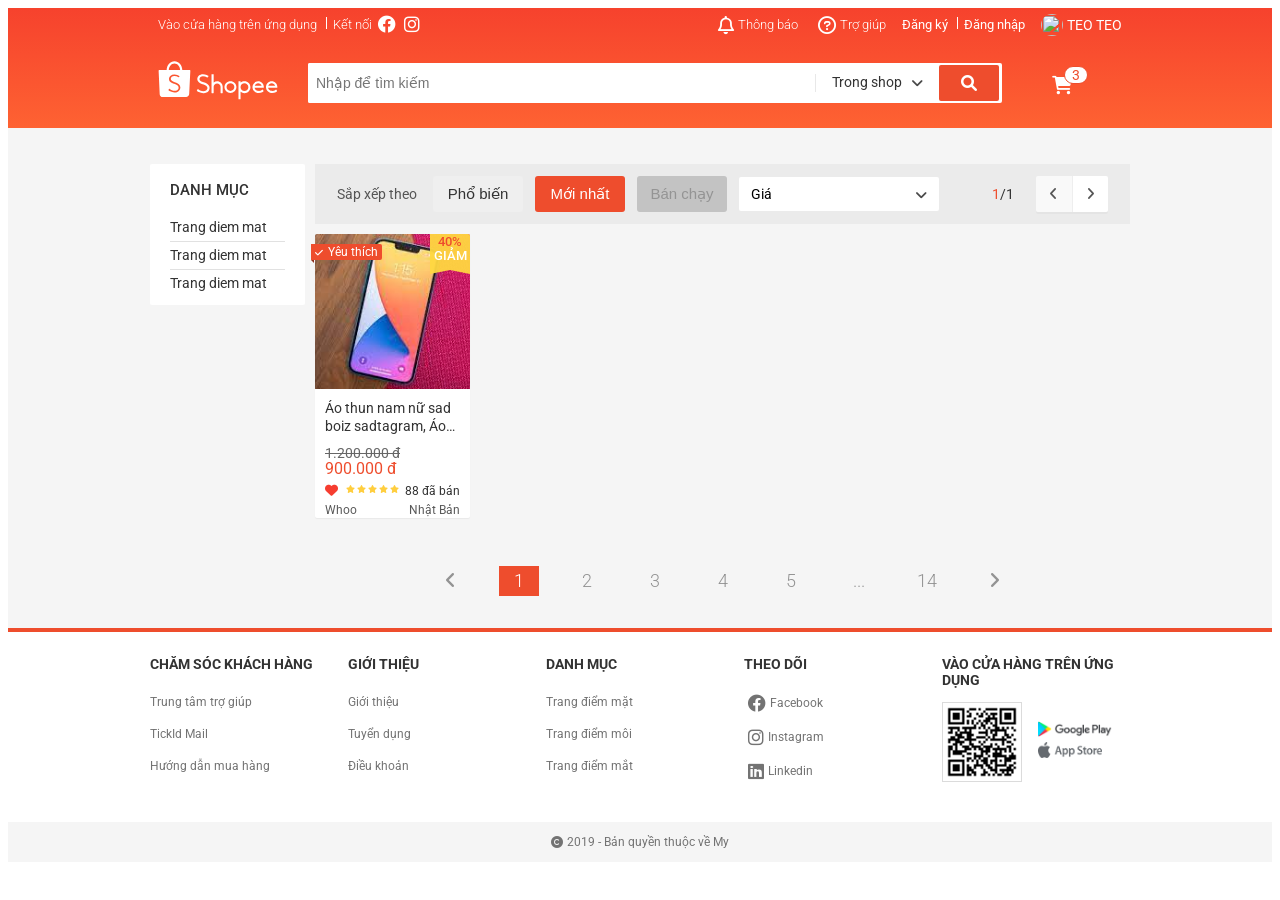
==== index.html @ a724f4f3 "add project" ====
<!DOCTYPE html>
<html lang="en">
<head>
    <meta charset="UTF-8">
    <meta http-equiv="X-UA-Compatible" content="IE=edge">
    <meta name="viewport" content="width=device-width, initial-scale=1.0">
    <title>Document</title>
    <link rel="stylesheet" href="https://cdnjs.cloudflare.com/ajax/libs/normalize/8.0.1/normalize.min.css" integrity="sha512-NhSC1YmyruXifcj/KFRWoC561YpHpc5Jtzgvbuzx5VozKpWvQ+4nXhPdFgmx8xqexRcpAglTj9sIBWINXa8x5w==" crossorigin="anonymous" referrerpolicy="no-referrer" />
    <link rel="stylesheet" href="./assets/css/base.css">
    <link rel="stylesheet" href="./assets/css/main.css">
    <link rel="stylesheet" href="./assets/fonts/fontawesome-free-6.0.0/css/all.min.css">
    <link rel="preconnect" href="https://fonts.googleapis.com">
    <link rel="preconnect" href="https://fonts.gstatic.com" crossorigin>
    <link href="https://fonts.googleapis.com/css2?family=Roboto:wght@300;400;500;700&display=swap" rel="stylesheet">
    
</head>
<body>
    <div class="app"></div>
    <!-- Header -->
    <header class="header">
        <div class="grid">
            <!-- Header navbar -->
            <nav class="header__navbar">
                <ul class="header__navbar-list">
                    <li class="header__navbar-item header__navbar-item--has-qr  header__navbar-item--separate">
                        Vào cửa hàng trên ứng dụng
                        <div class="header__qr">
                            <img class="header__qr-img" src="./assets/img/qr.png" alt="">
                            <div class="header__qr-apps">
                                <a href="#" class="header__qr-link">
                                    <img src="./assets/img/apstore.png" alt="" class="header__qr-download-img">
                                </a>
                                <a href="#" class="header__qr-link">
                                    <img src="./assets/img/google_play.png" alt="" class="header__qr-download-img">
                                </a>                                                  
                            </div>
                        </div>
                    </li>
                    <li class="header__navbar-item">
                        <span class="header__navbar-title--no-pointer">Kết nối</span>
                        <a href="" class="header__navbar-icon-link">
                            <i class="header__navbar-icon fa-brands fa-facebook"></i>
                        </a>

                        <a href="" class="header__navbar-icon-link">
                            <i class="header__navbar-icon fa-brands fa-instagram"></i>
                        </a>
                    </li>
                </ul>
                <ul class="header__navbar-list">
                    <li class="header__navbar-item header__navbar-item--has-notify">
                        <a href="" class="header__navbar-item-link">
                            <i class="header__navbar-icon fa-regular fa-bell"></i>
                            Thông báo
                        </a>
                        <div class="header__notify">
                            <header class="header__notify-header">
                                <h3>Thông báo mới nhận</h3>
                            </header>
                            <ul class="header__notify-list">
                                <li class="header__notify-item header__notify-item--viewed">
                                    <a href="" class="header__notify-link">
                                        <img src="https://gamek.mediacdn.vn/133514250583805952/2021/7/29/photo-1-1627555094251587288912.jpg" alt="" class="header__notify-img">
                                        <div class="header__notify-info">
                                            <span class="header__notify-name">Mỹ phẩm C chính hãng chính hãng chính hãng chính hãng chính hãng</span>
                                            <span class="header__notify-description">Mô tả C chính hãng chính hãngchính hãngchính hãngchính hãng</span>
                                        </div>
                                    </a>
                                </li>
                                <li class="header__notify-item">
                                    <a href="" class="header__notify-link">
                                        <img src="https://gamek.mediacdn.vn/133514250583805952/2021/7/29/photo-1-1627555094251587288912.jpg" alt="" class="header__notify-img">
                                        <div class="header__notify-info">
                                            <span class="header__notify-name">Mỹ phẩm C chính hãng chính hãngchính hãngchính hãngchính hãng</span>
                                            <span class="header__notify-description">Mô tả C chính hãng chính hãngchính hãngchính hãngchính hãng</span>
                                        </div>
                                    </a>
                                </li>
                                <li class="header__notify-item">
                                    <a href="" class="header__notify-link">
                                        <img src="https://gamek.mediacdn.vn/133514250583805952/2021/7/29/photo-1-1627555094251587288912.jpg" alt="" class="header__notify-img">
                                        <div class="header__notify-info">
                                            <span class="header__notify-name">Mỹ phẩm C chính hãng chính hãngchính hãngchính hãngchính hãng</span>
                                            <span class="header__notify-description">Mô tả C chính hãng chính hãngchính hãngchính hãngchính hãng</span>
                                        </div>
                                    </a>
                                </li>
                            </ul>
                            <footer class="header__notify-footer">
                                <a href="" class="header__notify-footer-btn"> Xem tất cả</a>
                            </footer>
                        </div>
                    </li>
                    <li class="header__navbar-item">
                        <a href="" class="header__navbar-item-link">
                            <i class="header__navbar-icon fa-regular fa-circle-question"></i>
                            Trợ giúp
                        </a>
                    </li>
                    <li class="header__navbar-item header__navbar-item--strong header__navbar-item--separate header__navbar-register">Đăng ký</li>
                    <li class="header__navbar-item header__navbar-item--strong header__navbar-item-login">Đăng nhập</li>
                    <li class="header__navbar-item header__navbar-user">
                        <img src="https://www.kindpng.com/picc/m/78-786207_user-avatar-png-user-avatar-icon-png-transparent.png" alt="" class="header__navbar-user-img">
                        <span class="header__navbar-user-name">TEO TEO</span>
                        <ul class="header__navbar-user-menu">
                            <li class="header__navbar-user-item">
                                <a href="./pages/admin/admin.html" target ="blank">Admin Page</a>
                            </li>
                            <li class="header__navbar-user-item">
                                <a href="">Tài khoản của tôi</a>
                            </li>
                            <li class="header__navbar-user-item">
                                <a href="">Địa chỉ của tôi</a>
                            </li>
                            <li class="header__navbar-user-item">
                                <a href="">Đơn mua</a>
                            </li>
                            <li class="header__navbar-user-item header__navbar-user-item-separate header__navbar-logout">
                                <a href="">Đăng xuất</a>
                            </li>
                        </ul>
                    </li>
                </ul>
            </nav>
            <!-- Header search -->
            <div class="header-with-search">
                <div class="header__logo">
                    <a href="/" class="header__logo-link">
                        <svg viewBox="0 0 192 65" class="header__logo-img">
                            <g fill-rule="evenodd">
                                <path fill="#fff" d="M35.6717403 44.953764c-.3333497 2.7510509-2.0003116 4.9543414-4.5823845 6.0575984-1.4379707.6145919-3.36871.9463856-4.896954.8421628-2.3840266-.0911143-4.6237865-.6708937-6.6883352-1.7307424-.7375522-.3788551-1.8370513-1.1352759-2.6813095-1.8437757-.213839-.1790053-.239235-.2937577-.0977428-.4944671.0764015-.1151823.2172535-.3229831.5286218-.7791994.45158-.6616533.5079208-.7446018.5587128-.8221779.14448-.2217688.3792333-.2411091.6107855-.0588804.0243289.0189105.0243289.0189105.0426824.0333083.0379873.0294402.0379873.0294402.1276204.0990653.0907002.0706996.14448.1123887.166248.1287205 2.2265285 1.7438508 4.8196989 2.7495466 7.4376251 2.8501162 3.6423042-.0496401 6.2615109-1.6873341 6.7308041-4.2020035.5160305-2.7675977-1.6565047-5.1582742-5.9070334-6.4908212-1.329344-.4166762-4.6895175-1.7616869-5.3090528-2.1250697-2.9094471-1.7071043-4.2697358-3.9430584-4.0763845-6.7048539.296216-3.8283059 3.8501677-6.6835796 8.340785-6.702705 2.0082079-.004083 4.0121475.4132378 5.937338 1.2244562.6816382.2873109 1.8987274.9496089 2.3189359 1.2633517.2420093.1777159.2898136.384872.1510957.60836-.0774686.12958-.2055158.3350171-.4754821.7632974l-.0029878.0047276c-.3553311.5640922-.3664286.5817134-.447952.7136572-.140852.2144625-.3064598.2344475-.5604202.0732783-2.0600669-1.3839063-4.3437898-2.0801572-6.8554368-2.130442-3.126914.061889-5.4706057 1.9228561-5.6246892 4.4579402-.0409751 2.2896772 1.676352 3.9613243 5.3858811 5.2358503 7.529819 2.4196871 10.4113092 5.25648 9.869029 9.7292478M26.3725216 5.42669372c4.9022893 0 8.8982174 4.65220288 9.0851664 10.47578358H17.2875686c.186949-5.8235807 4.1828771-10.47578358 9.084953-10.47578358m25.370857 11.57065968c0-.6047069-.4870064-1.0948761-1.0875481-1.0948761h-11.77736c-.28896-7.68927544-5.7774923-13.82058185-12.5059489-13.82058185-6.7282432 0-12.2167755 6.13130641-12.5057355 13.82058185l-11.79421958.0002149c-.59136492.0107446-1.06748731.4968309-1.06748731 1.0946612 0 .0285807.00106706.0569465.00320118.0848825H.99995732l1.6812605 37.0613963c.00021341.1031483.00405483.2071562.01173767.3118087.00170729.0236381.003628.0470614.00554871.0704847l.00362801.0782207.00405483.004083c.25545428 2.5789222 2.12707837 4.6560709 4.67201764 4.7519129l.00576212.0055872h37.4122078c.0177132.0002149.0354264.0004298.0531396.0004298.0177132 0 .0354264-.0002149.0531396-.0004298h.0796027l.0017073-.0015043c2.589329-.0706995 4.6867431-2.1768587 4.9082648-4.787585l.0012805-.0012893.0017073-.0350275c.0021341-.0275062.0040548-.0547975.0057621-.0823037.0040548-.065757.0068292-.1312992.0078963-.1964115l1.8344904-37.207738h-.0012805c.001067-.0186956.0014939-.0376062.0014939-.0565167M176.465457 41.1518926c.720839-2.3512494 2.900423-3.9186779 5.443734-3.9186779 2.427686 0 4.739107 1.6486899 5.537598 3.9141989l.054826.1556978h-11.082664l.046506-.1512188zm13.50267 3.4063683c.014933.0006399.014933.0006399.036906.0008531.021973-.0002132.021973-.0002132.044372-.0008531.53055-.0243144.950595-.4766911.950595-1.0271786 0-.0266606-.000853-.0496953-.00256-.0865936.000427-.0068251.000427-.020262.000427-.0635588 0-5.1926268-4.070748-9.4007319-9.09145-9.4007319-5.020488 0-9.091235 4.2081051-9.091235 9.4007319 0 .3871116.022399.7731567.067838 1.1568557l.00256.0204753.01408.1013102c.250022 1.8683731 1.047233 3.5831812 2.306302 4.9708108-.00064-.0006399.00064.0006399.007253.0078915 1.396026 1.536289 3.291455 2.5833031 5.393601 2.9748936l.02752.0053321v-.0027727l.13653.0228215c.070186.0119439.144211.0236746.243409.039031 2.766879.332724 5.221231-.0661182 7.299484-1.1127057.511777-.2578611.971928-.5423827 1.37064-.8429007.128211-.0968312.243622-.1904632.34346-.2781231.051412-.0452164.092372-.083181.114131-.1051493.468898-.4830897.498124-.6543572.215249-1.0954297-.31146-.4956734-.586228-.9179769-.821744-1.2675504-.082345-.1224254-.154023-.2267215-.214396-.3133151-.033279-.0475624-.033279-.0475624-.054399-.0776356-.008319-.0117306-.008319-.0117306-.013866-.0191956l-.00256-.0038391c-.256208-.3188605-.431565-.3480805-.715933-.0970445-.030292.0268739-.131624.1051493-.14997.1245582-1.999321 1.775381-4.729508 2.3465571-7.455854 1.7760208-.507724-.1362888-.982595-.3094759-1.419919-.5184948-1.708127-.8565509-2.918343-2.3826022-3.267563-4.1490253l-.02752-.1394881h13.754612zM154.831964 41.1518926c.720831-2.3512494 2.900389-3.9186779 5.44367-3.9186779 2.427657 0 4.739052 1.6486899 5.537747 3.9141989l.054612.1556978h-11.082534l.046505-.1512188zm13.502512 3.4063683c.015146.0006399.015146.0006399.037118.0008531.02176-.0002132.02176-.0002132.044159-.0008531.530543-.0243144.950584-.4766911.950584-1.0271786 0-.0266606-.000854-.0496953-.00256-.0865936.000426-.0068251.000426-.020262.000426-.0635588 0-5.1926268-4.070699-9.4007319-9.091342-9.4007319-5.020217 0-9.091343 4.2081051-9.091343 9.4007319 0 .3871116.022826.7731567.068051 1.1568557l.00256.0204753.01408.1013102c.250019 1.8683731 1.04722 3.5831812 2.306274 4.9708108-.00064-.0006399.00064.0006399.007254.0078915 1.396009 1.536289 3.291417 2.5833031 5.393538 2.9748936l.027519.0053321v-.0027727l.136529.0228215c.070184.0119439.144209.0236746.243619.039031 2.766847.332724 5.22117-.0661182 7.299185-1.1127057.511771-.2578611.971917-.5423827 1.370624-.8429007.128209-.0968312.243619-.1904632.343456-.2781231.051412-.0452164.09237-.083181.11413-.1051493.468892-.4830897.498118-.6543572.215246-1.0954297-.311457-.4956734-.586221-.9179769-.821734-1.2675504-.082344-.1224254-.154022-.2267215-.21418-.3133151-.033492-.0475624-.033492-.0475624-.054612-.0776356-.008319-.0117306-.008319-.0117306-.013866-.0191956l-.002346-.0038391c-.256419-.3188605-.431774-.3480805-.716138-.0970445-.030292.0268739-.131623.1051493-.149969.1245582-1.999084 1.775381-4.729452 2.3465571-7.455767 1.7760208-.507717-.1362888-.982582-.3094759-1.419902-.5184948-1.708107-.8565509-2.918095-2.3826022-3.267311-4.1490253l-.027733-.1394881h13.754451zM138.32144123 49.7357905c-3.38129629 0-6.14681004-2.6808521-6.23169343-6.04042014v-.31621743c.08401943-3.35418649 2.85039714-6.03546919 6.23169343-6.03546919 3.44242097 0 6.23320537 2.7740599 6.23320537 6.1960534 0 3.42199346-2.7907844 6.19605336-6.23320537 6.19605336m.00172791-15.67913203c-2.21776751 0-4.33682838.7553485-6.03989586 2.140764l-.19352548.1573553V34.6208558c0-.4623792-.0993546-.56419733-.56740117-.56419733h-2.17651376c-.47409424 0-.56761716.09428403-.56761716.56419733v27.6400724c0 .4539841.10583425.5641973.56761716.5641973h2.17651376c.46351081 0 .56740117-.1078454.56740117-.5641973V50.734168l.19352548.1573553c1.70328347 1.3856307 3.82234434 2.1409792 6.03989586 2.1409792 5.27140956 0 9.54473746-4.2479474 9.54473746-9.48802964 0-5.239867-4.2733279-9.48781439-9.54473746-9.48781439M115.907646 49.5240292c-3.449458 0-6.245805-2.7496948-6.245805-6.1425854 0-3.3928907 2.79656-6.1427988 6.245805-6.1427988 3.448821 0 6.24538 2.7499081 6.24538 6.1427988 0 3.3926772-2.796346 6.1425854-6.24538 6.1425854m.001914-15.5438312c-5.28187 0-9.563025 4.2112903-9.563025 9.4059406 0 5.1944369 4.281155 9.4059406 9.563025 9.4059406 5.281657 0 9.562387-4.2115037 9.562387-9.4059406 0-5.1946503-4.280517-9.4059406-9.562387-9.4059406M94.5919049 34.1890939c-1.9281307 0-3.7938902.6198995-5.3417715 1.7656047l-.188189.1393105V23.2574169c0-.4254677-.1395825-.5643476-.5649971-.5643476h-2.2782698c-.4600414 0-.5652122.1100273-.5652122.5643476v29.2834155c0 .443339.1135587.5647782.5652122.5647782h2.2782698c.4226187 0 .5649971-.1457701.5649971-.5647782v-9.5648406c.023658-3.011002 2.4931278-5.4412923 5.5299605-5.4412923 3.0445753 0 5.516841 2.4421328 5.5297454 5.4630394v9.5430935c0 .4844647.0806524.5645628.5652122.5645628h2.2726775c.481764 0 .565212-.0824666.565212-.5645628v-9.5710848c-.018066-4.8280677-4.0440197-8.7806537-8.9328471-8.7806537M62.8459442 47.7938061l-.0053397.0081519c-.3248668.4921188-.4609221.6991347-.5369593.8179812-.2560916.3812097-.224267.551113.1668119.8816949.91266.7358184 2.0858968 1.508535 2.8774525 1.8955369 2.2023021 1.076912 4.5810275 1.646045 7.1017886 1.6975309 1.6283921.0821628 3.6734936-.3050536 5.1963734-.9842376 2.7569891-1.2298679 4.5131066-3.6269626 4.8208863-6.5794607.4985136-4.7841067-2.6143125-7.7747902-10.6321784-10.1849709l-.0021359-.0006435c-3.7356476-1.2047686-5.4904836-2.8064071-5.4911243-5.0426086.1099976-2.4715346 2.4015793-4.3179454 5.4932602-4.4331449 2.4904317.0062212 4.6923065.6675996 6.8557356 2.0598624.4562232.2767364.666607.2256796.9733188-.172263.035242-.0587797.1332787-.2012238.543367-.790093l.0012815-.0019308c.3829626-.5500403.5089793-.7336731.5403767-.7879478.258441-.4863266.2214903-.6738208-.244985-1.0046173-.459427-.3290803-1.7535544-1.0024722-2.4936356-1.2978721-2.0583439-.8211991-4.1863175-1.2199998-6.3042524-1.1788111-4.8198184.1046878-8.578747 3.2393171-8.8265087 7.3515337-.1572005 2.9703036 1.350301 5.3588174 4.5000778 7.124567.8829712.4661613 4.1115618 1.6865902 5.6184225 2.1278667 4.2847814 1.2547527 6.5186944 3.5630343 6.0571315 6.2864205-.4192725 2.4743234-3.0117991 4.1199394-6.6498372 4.2325647-2.6382344-.0549182-5.2963324-1.0217793-7.6043603-2.7562084-.0115337-.0083664-.0700567-.0519149-.1779185-.1323615-.1516472-.1130543-.1516472-.1130543-.1742875-.1300017-.4705335-.3247898-.7473431-.2977598-1.0346184.1302162-.0346012.0529875-.3919333.5963776-.5681431.8632459"></path>
                            </g>
                        </svg>
                    </a>
                </div>
                <div class="header__search">
                    <div class="header__search-input-wrap">
                        <input type="text" class="header__search-input" placeholder="Nhập để tìm kiếm">
                        <div class="header__search-history">
                            <h2 class="header__search-history-heading">Lịch sử tìm kiếm</h2>
                            <ul class="header__search-history-list">
                                <li class="header__search-history-item">
                                    <a href="" class="header__search-history-link">
                                        Kem dưỡng da
                                    </a>
                                </li>
                                <li class="header__search-history-item">
                                    <a href="" class="header__search-history-link">
                                        Máy ảnh
                                    </a>
                                </li>
                            </ul>
                        </div>
                    </div>
                    <div class="header__search-select">
                        <span class="header__search-select-label">Trong shop</span>
                        <i class="header__search-select-icon fa-solid fa-angle-down"></i>
                        <ul class="header__search-option">
                            <li class="header__search-option-item header__search-option-item--active">
                                <span>Trong shop</span>
                                <i class="fa-solid fa-check"></i>
                            </li>
                            <li class="header__search-option-item">
                                <span>Ngoai shop</span>
                                <i class="fa-solid fa-check"></i>
                            </li>
                        </ul>
                    </div>
                    <button class="header__search-btn">
                        <i class="header__search-btn-icon fa-solid fa-magnifying-glass"></i>
                    </button>
                </div>
                <!-- Cart layout -->
                <div class="header__cart">
                    <div class="header__cart-wrap">
                        <i class="header__cart-icon fa-solid fa-cart-shopping"></i>
                        <span class="header__cart-notice">3</span>
                        <!-- No car: header__cart-list-no-cart -->
                        <div class="header__cart-list">
                            <img src="./assets/img/no-cart.png" alt="" class="header__cart-no-car-img">
                            <span class="header__cart-list-no-cart-msg">
                                Chưa có sản phẩm
                            </span>
                            <h3 class="header__cart-list-heading">Sản phẩm đã thêm</h3>
                            <ul class="header__cart-list-item">
                                <li class="header__cart-item">
                                    <img src="./assets/img/sp1.jpg" alt="" class="header__cart-item-img">
                                    <div class="header__cart-item-info">
                                        <div class="header__cart-item-head">
                                            <h5 class="header__cart-item-name">Bộ kem đặt trị mắt, kem đặt trị mắt,Bộ kem đặt trị mắt,Bộ kem đặt trị mắt,Bộ kem đặt trị mắt</h5>
                                            <div class="header__cart-item-price-warp">
                                                <span class="header__cart-item-price">2.000.000 đ</span>
                                                <span class="header__cart-item-head-multiply">x</span>
                                                <span class="header__cart-item-qty">1</span>
                                            </div>
                                        </div>
                                        <div class="header__cart-item-body">
                                            <span class="header__cart-item-desc">
                                                Phân loại: Bạc
                                            </span>
                                            <span class="header__cart-item-remove">Xóa</span>
                                        </div>
                                    </div>
                                </li>
                                <li class="header__cart-item">
                                    <img src="./assets/img/sp2.jpg" alt="" class="header__cart-item-img">
                                    <div class="header__cart-item-info">
                                        <div class="header__cart-item-head">
                                            <h5 class="header__cart-item-name">Bộ kem đặt trị mắt</h5>
                                            <div class="header__cart-item-price-warp">
                                                <span class="header__cart-item-price">2.000.000 đ</span>
                                                <span class="header__cart-item-head-multiply">x</span>
                                                <span class="header__cart-item-qty">1</span>
                                            </div>
                                        </div>
                                        <div class="header__cart-item-body">
                                            <span class="header__cart-item-desc">
                                                Phân loại: Bạc
                                            </span>
                                            <span class="header__cart-item-remove">Xóa</span>
                                        </div>
                                    </div>
                                </li>
                                <li class="header__cart-item">
                                    <img src="./assets/img/sp1.jpg" alt="" class="header__cart-item-img">
                                    <div class="header__cart-item-info">
                                        <div class="header__cart-item-head">
                                            <h5 class="header__cart-item-name">Bộ kem đặt trị mắt</h5>
                                            <div class="header__cart-item-price-warp">
                                                <span class="header__cart-item-price">2.000.000 đ</span>
                                                <span class="header__cart-item-head-multiply">x</span>
                                                <span class="header__cart-item-qty">1</span>
                                            </div>
                                        </div>
                                        <div class="header__cart-item-body">
                                            <span class="header__cart-item-desc">
                                                Phân loại: Bạc
                                            </span>
                                            <span class="header__cart-item-remove">Xóa</span>
                                        </div>
                                    </div>
                                </li>
                                <li class="header__cart-item">
                                    <img src="./assets/img/sp1.jpg" alt="" class="header__cart-item-img">
                                    <div class="header__cart-item-info">
                                        <div class="header__cart-item-head">
                                            <h5 class="header__cart-item-name">Bộ kem đặt trị mắt</h5>
                                            <div class="header__cart-item-price-warp">
                                                <span class="header__cart-item-price">2.000.000 đ</span>
                                                <span class="header__cart-item-head-multiply">x</span>
                                                <span class="header__cart-item-qty">1</span>
                                            </div>
                                        </div>
                                        <div class="header__cart-item-body">
                                            <span class="header__cart-item-desc">
                                                Phân loại: Bạc
                                            </span>
                                            <span class="header__cart-item-remove">Xóa</span>
                                        </div>
                                    </div>
                                </li>
                                <li class="header__cart-item">
                                    <img src="./assets/img/sp1.jpg" alt="" class="header__cart-item-img">
                                    <div class="header__cart-item-info">
                                        <div class="header__cart-item-head">
                                            <h5 class="header__cart-item-name">Bộ kem đặt trị mắt</h5>
                                            <div class="header__cart-item-price-warp">
                                                <span class="header__cart-item-price">2.000.000 đ</span>
                                                <span class="header__cart-item-head-multiply">x</span>
                                                <span class="header__cart-item-qty">1</span>
                                            </div>
                                        </div>
                                        <div class="header__cart-item-body">
                                            <span class="header__cart-item-desc">
                                                Phân loại: Bạc
                                            </span>
                                            <span class="header__cart-item-remove">Xóa</span>
                                        </div>
                                    </div>
                                </li>
                                <li class="header__cart-item">
                                    <img src="./assets/img/sp1.jpg" alt="" class="header__cart-item-img">
                                    <div class="header__cart-item-info">
                                        <div class="header__cart-item-head">
                                            <h5 class="header__cart-item-name">Bộ kem đặt trị mắt</h5>
                                            <div class="header__cart-item-price-warp">
                                                <span class="header__cart-item-price">2.000.000 đ</span>
                                                <span class="header__cart-item-head-multiply">x</span>
                                                <span class="header__cart-item-qty">1</span>
                                            </div>
                                        </div>
                                        <div class="header__cart-item-body">
                                            <span class="header__cart-item-desc">
                                                Phân loại: Bạc
                                            </span>
                                            <span class="header__cart-item-remove">Xóa</span>
                                        </div>
                                    </div>
                                </li>
                                <li class="header__cart-item">
                                    <img src="./assets/img/sp1.jpg" alt="" class="header__cart-item-img">
                                    <div class="header__cart-item-info">
                                        <div class="header__cart-item-head">
                                            <h5 class="header__cart-item-name">Bộ kem đặt trị mắt</h5>
                                            <div class="header__cart-item-price-warp">
                                                <span class="header__cart-item-price">2.000.000 đ</span>
                                                <span class="header__cart-item-head-multiply">x</span>
                                                <span class="header__cart-item-qty">1</span>
                                            </div>
                                        </div>
                                        <div class="header__cart-item-body">
                                            <span class="header__cart-item-desc">
                                                Phân loại: Bạc
                                            </span>
                                            <span class="header__cart-item-remove">Xóa</span>
                                        </div>
                                    </div>
                                </li>
                                <li class="header__cart-item">
                                    <img src="./assets/img/sp1.jpg" alt="" class="header__cart-item-img">
                                    <div class="header__cart-item-info">
                                        <div class="header__cart-item-head">
                                            <h5 class="header__cart-item-name">Bộ kem đặt trị mắt</h5>
                                            <div class="header__cart-item-price-warp">
                                                <span class="header__cart-item-price">2.000.000 đ</span>
                                                <span class="header__cart-item-head-multiply">x</span>
                                                <span class="header__cart-item-qty">1</span>
                                            </div>
                                        </div>
                                        <div class="header__cart-item-body">
                                            <span class="header__cart-item-desc">
                                                Phân loại: Bạc
                                            </span>
                                            <span class="header__cart-item-remove">Xóa</span>
                                        </div>
                                    </div>
                                </li>
                                <li class="header__cart-item">
                                    <img src="./assets/img/sp1.jpg" alt="" class="header__cart-item-img">
                                    <div class="header__cart-item-info">
                                        <div class="header__cart-item-head">
                                            <h5 class="header__cart-item-name">Bộ kem đặt trị mắt</h5>
                                            <div class="header__cart-item-price-warp">
                                                <span class="header__cart-item-price">2.000.000 đ</span>
                                                <span class="header__cart-item-head-multiply">x</span>
                                                <span class="header__cart-item-qty">1</span>
                                            </div>
                                        </div>
                                        <div class="header__cart-item-body">
                                            <span class="header__cart-item-desc">
                                                Phân loại: Bạc
                                            </span>
                                            <span class="header__cart-item-remove">Xóa</span>
                                        </div>
                                    </div>
                                </li>
                                <li class="header__cart-item">
                                    <img src="./assets/img/sp1.jpg" alt="" class="header__cart-item-img">
                                    <div class="header__cart-item-info">
                                        <div class="header__cart-item-head">
                                            <h5 class="header__cart-item-name">Bộ kem đặt trị mắt</h5>
                                            <div class="header__cart-item-price-warp">
                                                <span class="header__cart-item-price">2.000.000 đ</span>
                                                <span class="header__cart-item-head-multiply">x</span>
                                                <span class="header__cart-item-qty">1</span>
                                            </div>
                                        </div>
                                        <div class="header__cart-item-body">
                                            <span class="header__cart-item-desc">
                                                Phân loại: Bạc
                                            </span>
                                            <span class="header__cart-item-remove">Xóa</span>
                                        </div>
                                    </div>
                                </li>
                            </ul>
                            <a class="btn btn--primary header__cart-view-cart">Xem giỏ hàng</a>
                        </div>
                    </div>
                </div>
            </div>
        </div>
    </header>

    <div class="app__container">
        <div class="grid">
            <div class="grid__row app-content">
                <div class="grid__column-2">
                    <nav class="category">
                        <h3 class="category__heading">Danh mục</h3>
                        <ul class="category-list">
                            <li class="category-item category-item--active">
                                <a href="" class="category-item__link">Trang diem mat</a>
                            </li>
                            <li class="category-item">
                                <a href="" class="category-item__link">Trang diem mat</a>
                            </li>
                            <li class="category-item">
                                <a href="" class="category-item__link">Trang diem mat</a>
                            </li>
                        </ul>
                        
                    </nav>
                </div>
                <div class="grid__column-10">
                    <div class="home-filter">
                        <span class="home-filter__label">Sắp xếp theo</span>
                        <button class="home-filter__btn btn home-filter__btn-popular">Phổ biến</button>
                        <button class="home-filter__btn btn btn--primary home-filter__btn-newest">Mới nhất</button>
                        <button class="home-filter__btn btn home-filter__btn-best-sale btn--disabled">Bán chạy</button>

                        <div class="select-input">
                            <span class="select-input__label">Giá</span>
                            <i class="select-input__icon fa-solid fa-angle-down"></i>
                            <ul class="select-input-list">
                                <li class="select-input__item">
                                    <a href="" class="select-input__link select-input__link-price-asc">Giá: Thấp đến cao</a>
                                </li>
                                <li class="select-input__item">
                                    <a href="" class="select-input__link select-input__link-price-desc">Giá: Cao đến thấp</a>
                                </li>
                            </ul>
                        </div>
                        <div class="home-filter__page">
                            <span class="home-filter__page-num">
                                <span class="home-filter__page-cur">1</span>/<span class="home-filter__page-total-page">1</span>
                            </span>
                            <div class="home-filter__page-control">
                                <a href="" class="home-filter__page-btn home-filter__page-btn--disabled home-filter__page-control-prev">
                                    <i class="home-filter-page-icon fa-solid fa-angle-left"></i>
                                </a>
                                <a href="" class="home-filter__page-btn home-filter__page-control-next">
                                    <i class="home-filter-page-icon fa-solid fa-angle-right"></i>
                                </a>
                            </div>
                        </div>
                    </div>
                    <div class="home-product">
                        <!-- Grid->row->column -->
                        <div class="grid__row">
                            <div class="grid__column-2-4">
                                <!-- Product item -->
                                <a class="home-product-item" href="">
                                    <div class="home-product-item__img" style="background-image: url('./assets/img/sp1.jpg')"></div>
                                    <h4 class="home-product-item__name">Áo thun nam nữ sad boiz sadtagram, Áo phông nữ nam tay lỡ form rộng</h4>
                                    <div class="home-product-item__price">
                                        <span class="home-product-item__price-old">1.200.000 đ</span>
                                        <span class="home-product-item__price-current">900.000 đ</span>
                                    </div>
                                    <div class="home-product-item__action">
                                        <span class="home-product-item__like home-product-item__like--liked">
                                            <i class="fa-solid fa-heart home-product-item__like-fill"></i>
                                            <i class="fa-regular fa-heart home-product-item__like-empty"></i>
                                        </span>
                                        <div class="home-product-item__rating">
                                            <i class="home-product-item__star-gold fa-solid fa-star"></i>
                                            <i class="home-product-item__star-gold fa-solid fa-star"></i>
                                            <i class="home-product-item__star-gold fa-solid fa-star"></i>
                                            <i class="home-product-item__star-gold fa-solid fa-star"></i>
                                            <i class="home-product-item__star-gold fa-solid fa-star"></i>
                                        </div>
                                        <span class="home-product-item__sold">88 đã bán</span>
                                    </div>
                                    <div class="home-product-item__origin">
                                        <spam class="home-product-item__brand">Whoo</spam>
                                        <span class="home-product-item__origin-name">Nhật Bản</span>
                                    </div> 
                                    <div class="home-product__favourite">
                                        <i class="home-product__favourite-icon fa-solid fa-check"></i>
                                        <span>Yêu thích</span>
                                    </div>
                                    <div class="home-product__sale-off">
                                        <span class="home-product__sale-off-percent"> 40% </span>
                                        <span class="home-product__sale-off-label">GIẢM </span>
                                    </div>
                                </a>                                
                            </div>
                            
                        </div>
                    </div>
                    <ul class="pagination home-product__pagination">
                        <li class="pagination-item">
                            <a href="" class="pagination-item__link">
                                <i class="pagination-item-icon fa-solid fa-angle-left"></i>
                            </a>
                        </li>
                        <li class="pagination-item pagination-item--active">
                            <a href="" class="pagination-item__link">1</a>
                        </li>
                        <li class="pagination-item">
                            <a href="" class="pagination-item__link">2</a>
                        </li>
                        <li class="pagination-item">
                            <a href="" class="pagination-item__link">3</a>
                        </li>
                        <li class="pagination-item">
                            <a href="" class="pagination-item__link">4</a>
                        </li>
                        <li class="pagination-item">
                            <a href="" class="pagination-item__link">5</a>
                        </li>
                        <li class="pagination-item">
                            <a href="" class="pagination-item__link">...</a>
                        </li>
                        <li class="pagination-item">
                            <a href="" class="pagination-item__link">14</a>
                        </li>
                        <li class="pagination-item">
                            <a href="" class="pagination-item__link">
                                <i class="pagination-item-icon fa-solid fa-angle-right"></i>
                            </a>
                        </li>
                    </ul> 
                </div>
            </div>
        </div>
    </div>
    <footer class="footer">
        <div class="grid">
            <div class="grid__row">
                <div class="grid__column-2-4">
                    <h3 class="footer__heading">Chăm sóc khách hàng</h3>
                    <ul class="footer-list">
                        <li class="footer-item">
                            <a href="" class="footer-item__link">Trung tâm trợ giúp</a>
                        </li>
                        <li class="footer-item">
                            <a href="" class="footer-item__link">TickId Mail</a>
                        </li>
                        <li class="footer-item">
                            <a href="" class="footer-item__link">Hướng dẫn mua hàng</a>
                        </li>
                    </ul>
                </div>
                <div class="grid__column-2-4">
                    <h3 class="footer__heading">Giới thiệu</h3>
                    <ul class="footer-list">
                        <li class="footer-item">
                            <a href="" class="footer-item__link">Giới thiệu</a>
                        </li>
                        <li class="footer-item">
                            <a href="" class="footer-item__link">Tuyển dụng</a>
                        </li>
                        <li class="footer-item">
                            <a href="" class="footer-item__link">Điều khoản</a>
                        </li>
                    </ul>
                </div>
                <div class="grid__column-2-4">
                    <h3 class="footer__heading">Danh mục</h3>
                    <ul class="footer-list footer-list__category">
                        <li class="footer-item">
                            <a href="" class="footer-item__link">Trang điểm mặt</a>
                        </li>
                        <li class="footer-item">
                            <a href="" class="footer-item__link">Trang điểm môi</a>
                        </li>
                        <li class="footer-item">
                            <a href="" class="footer-item__link">Trang điểm mắt</a>
                        </li>
                    </ul>
                </div>
                <div class="grid__column-2-4">
                    <h3 class="footer__heading">Theo dõi</h3>
                    <ul class="footer-list">
                        <li class="footer-item">
                            <a href="" class="footer-item__link">
                                <i class="footer-item__icon fa-brands fa-facebook"></i>
                                Facebook
                            </a>
                        </li>
                        <li class="footer-item">
                            <a href="" class="footer-item__link">
                                <i class="footer-item__icon fa-brands fa-instagram"></i>
                                Instagram
                            </a>
                        </li>
                        <li class="footer-item">
                            <a href="" class="footer-item__link">
                                <i class="footer-item__icon fa-brands fa-linkedin"></i>
                                Linkedin
                            </a>
                        </li>
                    </ul>
                </div>
                <div class="grid__column-2-4">
                    <h3 class="footer__heading">Vào cửa hàng trên ứng dụng</h3>
                    <div class="footer__download">
                        <div class="footer__download-qr">
                            <img src="./assets/img/qr.png" alt="" class="footer__download-qr-img">
                        </div>
                        <div class="footer__download-apps">
                            <a href="" class="footer__download-app__link">
                                <img src="./assets/img/google_play.png" alt="" class="footer__download-app-img">
                            </a>
                            <a href="" class="footer__download-app__link">
                                <img src="./assets/img/apstore.png" alt="" class="footer__download-app-img">
                            </a>
                        </div>
                    </div>
                </div>
            </div>
        </div>
        <div class="footer__bottom">
            <div class="grid">
                <p class="footer__text"> <i class="fa-solid fa-copyright"></i> 2019 - Bản quyền thuộc về My</p> 
            </div>
        </div>
    </footer>
    <div class="modal">
        <div class="modal__overlay"></div>
        <div class="modal__body">
            <!-- Register Form -->
            <!-- <div class="auth-form">
                <div class="auth-form__container">
                    <div class="auth-form__header">
                        <h3 class="auth-form__heading">Đăng ký</h3>
                        <span class="auth-form__switch-btn">Đăng nhập</span>
                    </div>

                    <div class="auth-form__form">
                        <div class="auth-form__group">
                            <input type="text" class="auth-form__input" placeholder="Email">
                        </div>
                        <div class="auth-form__group">
                            <input type="password" class="auth-form__input" placeholder="Mật khẩu">
                        </div>
                        <div class="auth-form__group">
                            <input type="password" class="auth-form__input" placeholder="Nhập lại mật khẩu">
                        </div>
                    </div>

                    <div class="auth-form__aside">
                        <p class="auth-form__policy-text">
                            Bằng việc đăng kí, bạn đã đồng ý với Tshop về 
                            <a href="" class="auth-form__text-link">Điều khoản dịch vụ</a> &  
                            <a href="" class="auth-form__text-link">Chính sách bảo mật</a>
                        </p>
                    </div>

                    <div class="auth-form__controls">
                        <button class="btn btn--normal auth-form__controls-back">TRỞ LẠI</button>
                        <button class="btn btn--primary">ĐĂNG KÝ</button>

                    </div>
                </div>
                <div class="auth-form__socials">
                    <a class="auth-form__socials-fb btn btn--with-icon btn--size-s">
                        <i class="auth-form__socials-icon fa-brands fa-facebook"></i>
                        <span class="auth-form__socials-title">
                            Kết nối với facebook
                        </span>
                    </a>
                    <a class="auth-form__socials-gg btn btn--with-icon btn--size-s">
                        <i class="auth-form__socials-icon fa-brands fa-google"></i>                         
                        <span class="auth-form__socials-title">
                            Kết nối với Google
                        </span>
                    </a>
                </div>
            </div> -->
            <!-- Login Form -->
            <div class="auth-form">
                <div class="auth-form__container">
                    <div class="auth-form__header">
                        <h3 class="auth-form__heading">Đăng nhập</h3>
                        <span class="auth-form__switch-btn">Đăng ký</span>
                    </div>

                    <div class="auth-form__form">
                        <div class="auth-form__group">
                            <input type="text" class="auth-form__input auth-form__email" placeholder="Email">
                        </div>
                        <div class="auth-form__group">
                            <input type="password" class="auth-form__input auth-form__password"  placeholder="Mật khẩu">
                        </div>
                    </div>

                    <div class="auth-form__aside">
                        <div class="auth-form__help">
                            <a href="" class="auth-form__help-link auth-form__help-forg">Quên mật khẩu</a>
                            <span class="auth-form__help-separate"></span>
                            <a href="" class="auth-form__help-link">Cần trợ giúp</a>
                        </div>
                    </div>

                    <div class="auth-form__controls">
                        <button class="btn btn--normal auth-form__controls-back">TRỞ LẠI</button>
                        <button class="btn btn--primary auth-form__controls-login">ĐĂNG NHẬP</button>

                    </div>
                </div>
                <div class="auth-form__socials">
                    <a class="auth-form__socials-fb btn btn--with-icon btn--size-s">
                        <i class="auth-form__socials-icon fa-brands fa-facebook"></i>
                        <span class="auth-form__socials-title">
                            Kết nối với facebook
                        </span>
                    </a>
                    <a class="auth-form__socials-gg btn btn--with-icon btn--size-s">
                        <i class="auth-form__socials-icon fa-brands fa-google"></i>                         
                        <span class="auth-form__socials-title">
                            Kết nối với Google
                        </span>
                    </a>
                </div>
            </div>
        </div>
    </div> 
    <script type="module" src="./assets/js/home.js"></script>
    <script type="module" src="./assets/js/login.js"></script>
    
</body>
</html>
---- assets/css/base.css ----
:root{
    --primary-color: #ee4d2d;
    --white-color: #fff;
    --black-color: #000;
    --text-color: #333;
    --border-color: #dbdbdb;
    --star-gold-color: #ffce3e;

    --header-height: 120px;
    --navbar-height: 30px;
    --header-with-search-height: calc(var(--header-height) - var(--navbar-height));
}

*{
    box-sizing: inherit;
}

html {
    font-size: 62.5%;
    line-height: 1.6rem;
    font-family: 'Roboto', sans-serif;
    box-sizing: border-box;
}
/* Responsive */
.grid {
    /* width: 1200px; */
    width: 980px;

    max-width: 100%;
    margin: 0 auto;
}
.grid__full-width{
    width: 100%;
}

.grid__row{
    display:flex;
    flex-wrap: wrap;
    margin-left: -5px;
    margin-right: -5px
}
/* Test */
.grid__column-2 {
    padding-left: 5px;
    padding-right: 5px;
    width: 16.6667%;
}

/* Can 5 cot => 12/5 = 2.4 */
.grid__column-2-4 {
    padding-left: 5px;
    padding-right: 5px;
    width: 20%;
}

/* Can 4 cot => 12/4 = 3 */
.grid__column-3 {
    padding-left: 5px;
    padding-right: 5px;
    width: 25%;
}


.grid__column-9 {
    padding-left: 5px;
    padding-right: 5px;
    width: 75%; 
    /* 100/12 * socot */
}

.grid__column-10 {
    padding-left: 5px;
    padding-right: 5px;
    width: 83.3334%;
}
/* Animation */

@keyframes fadeIn {
    from { 
        opacity: 0;
    }
    to{
        opacity: 1;
    }
}

@keyframes growth {
    from { 
        transform: scale(var(--growth-from));
    }
    to{
        transform: scale(var(--growth-to));
    }
}

/* Modal */

.modal{
    position: fixed;
    top: 0;
    right: 0;
    left: 0;
    bottom: 0;
    /* animation: fadeIn  linear 0.1s; */
    display: none;
}

.modal.open{
    animation: fadeIn  linear 0.1s;
    display: flex;
}

.modal__overlay{
    position: absolute;
    width: 100%;
    height: 100%;
    background-color: rgba(0,0,0,0.4);
}
.modal__body{
    --growth-from: 0.7;
    --growth-to: 1;
    margin:auto;
    z-index: 1;
    animation: growth  linear 0.1s;
}

/* Button style */
.btn{
    min-width: 124px;
    height:36px;
    border: none;
    text-decoration: none;
    border-radius: 3px;
    font-size: 1.5rem;
    padding: 0 12px;
    cursor: pointer;
    color: var(--text-color);
    display: inline-flex;
    align-items: center;
    justify-content: center;
    line-height: 1.6rem;
}

.btn.btn--normal:hover{
    background-color: rgba(0,0,0,0.05);
}

.btn.btn--size-s{
    height:32px;
    font-size: 1.2rem;
    padding: 0 8px;
}

.btn.btn--primary {
    color: var(--white-color);
    background-color: var(--primary-color)
}

.btn.btn--disabled{
    color: #949494;
    cursor: default;
    background-color:#c3c3c3
}

/* Selection */

.select-input {
    position: relative;
    min-width: 200px;
    height: 34px;
    padding: 0 12px;
    background-color: var(--white-color);
    border-radius: 2px;
    padding: 0 12px;
    display: flex;
    align-items:center;
    justify-content: space-between;
}

.select-input:hover .select-input-list {
    display: block;
}

.select-input__label {
    font-size: 1.4rem;
}

.select-input__icon {
    font-size: 1.4rem;
    color: #4a4a4a;
    position: relative;
    top: 1px;
}

.select-input-list {
    position: absolute;
    left: 0;
    right: 0;
    top: 25px;
    border-radius: 2px;
    background-color: var(--white-color);
    padding: 8px 16px;
    list-style:none;
    display: none;
    z-index: 1;
}

.select-input-list::before {
    position: absolute;
    content: "";
    display: block;
    height:10px;
    top: -5px;
    right: 0;
    left: 0;
}

.select-input__link {
    font-size: 1.4rem;
    color: var(--text-color);
    text-decoration: none;
    padding: 4px 0;
    display: block;
}

.select-input__link:hover {
    color: var(--primary-color);
}

/* Pagination */

.pagination {
    display: flex;
    justify-content: center;
    align-items: center;
    padding-left: 0px;
    list-style: none;
}

.pagination-item {
    margin: 0 14px;
}

.pagination-item--active .pagination-item__link {
    background-color: var(--primary-color);
    color: var(--white-color);
}

.pagination-item--active .pagination-item__link:hover {
    background-color:#f65d53;
}

.pagination-item__link {
    --height: 30px;
    display: block;
    text-decoration: none;
    color: #939393;
    font-size: 1.8rem;
    font-weight: 300;
    min-width: 40px;
    height: var(--height);
    text-align: center;
    line-height: var(--height);
    cursor: pointer;
}

.pagination-item__icon {

}

/* Display */

.hide{
    display: none;
}

.show{
    display: block;
}
---- assets/css/main.css ----
/* Header Css */
.header{
    height:var(--header-height);
    background-image: linear-gradient(0, #fe6232,#f6422d);
}

.header__navbar{
    height:var(--navbar-height);
    display: flex;
    justify-content:space-between;
}

.header__navbar-list{
    list-style: none;
    padding-left: 0px;
    margin: 4px 0px 0px 0px;
    display: flex;
}

.header__navbar-item{
    margin: 0 8px;
    position: relative;
}

.header__navbar-item-login{
    cursor: pointer;
}

.header__navbar-user {
    display: flex;
    align-items: center;
    position: relative;
}

.header__navbar-user:hover .header__navbar-user-menu {
    display: block;
}

.header__navbar-user-img {
    width: 22px;
    height:22px;
    border-radius:20px;
}

.header__navbar-user-name {
    font-size: 1.4rem;
    margin-left: 4px;
    font-weight: 400;
}

.header__navbar-user-menu {
    position: absolute;
    top: calc(100% + 4px);
    right:0;
    width: 150px;
    z-index: 1;
    background-color: var(--white-color);
    list-style: none;
    padding-left: 0px;
    border-radius: 2px;
    box-shadow: 0 1px 3.125rem 0  rgba(0, 0, 0, 0.2);
    display: none;
}

.header__navbar-user-menu::after{
    content: "";
    position: absolute;
    border-style: solid;
    border-width: 10px 17px;
    border-color: transparent transparent var(--white-color) transparent;
    top: -16px;
    right: 10px;
}

.header__navbar-user-menu::before {
    content: "";
    position: absolute;
    display: block;
    top: -9px;
    left: 0;
    height:10px;
    width: 100%;
}

.header__navbar-user-item-separate {
    border-top: 1px solid rgba(0, 0, 0, 0.05)
}

.header__navbar-user-item {
    padding: 4px 0px;
}

.header__navbar-user-item a {
    text-align: left;
    color: var(--text-color);
    font-size: 1.4rem;
    text-decoration: none;
    padding: 4px 16px;
    display: block;
}

.header__navbar-user-item a:hover{
    background-color: #fafafa;
}

.header__navbar-user-item a:first-child{
    border-top-left-radius: 2px;
    border-top-right-radius: 2px;
}

.header__navbar-user-item a:last-child{
    border-bottom-left-radius: 2px;
    border-bottom-right-radius: 2px;
}

.header__navbar-item,
.header__navbar-item-link{
    display: flex;
    font-size: 1.3rem;
    color: var(--white-color);
    text-decoration: none;
    font-weight: 300;
    align-items: center;
}

.header__navbar-item,
.header__navbar-item-link
.header__navbar-icon-link{
    display: flex;
    align-items: center;
}

/* Header QR */
.header__navbar-item--has-qr:hover .header__qr,
.header__navbar-item--has-notify:hover .header__notify
{
    display:block;
}

.header__navbar-item:hover,
.header__navbar-item-link:hover,
.header__navbar-icon-link:hover{
    color: rgba(255, 255, 255, 0.5);
    cursor: pointer;
}

.header__navbar-item--strong{
    font-weight: 400;
}

.header__navbar-item--separate::after{
    content: "";
    display: block;
    position: absolute;
    border-left: 1px solid #fff;
    height: 12px;
    top: 20%;
    right: -10px;
}
.header__navbar-icon-link{
    color: var(--white-color);
    text-decoration: none;
}

.header__navbar-icon-link:nth-child(2) {
    margin-left: 2px;
}

.header__navbar-icon{
    font-size: 1.8rem;
    margin: 0 4px;
}

.header__navbar-title--no-pointer{
    cursor: text;
    color: var(--white-color);
}

/* Header QR CODE */
.header__qr{
    width: 166px;
    position: absolute;
    left: 0;
    top: 150%;
    border-radius: 2px;
    display: flex;
    flex-direction: column;
    align-items: center;
    display: none;
    animation: fadeIn 0.3s ease-in;
    background-color: var(--white-color);
    z-index: 1;
    box-shadow: 0 1px 2px rgba(0, 0, 0, 0.1);
}

.header__qr::before{
    content: "";
    width: 100%;
    left: 0;
    top: -20px;
    display: block;
    height: 20px;
    position: absolute;
}


.header__qr-img,
.header__qr-download-img{
    width: 99%;
}

.header__qr-apps{
    width: inherit;
    display: flex;
    justify-content: space-between;
}

.header__qr-link:nth-child(1) {
    margin-left: 1px;
}

.header__qr-link:nth-child(2) {
    margin-left: 1px;
}

.header__qr-download-img{
    height: 14px;
}

/* Thông báo (Notify) */
.header__notify{
    position: absolute;
    top: 150%;
    right: 0;
    width: 400px;
    border-radius: 2px;
    background-color: var(--white-color);
    border: solid 1px rgba(0, 0, 0, 0.1);
    transform-origin: calc(100% - 32px) top;
    animation: headerNotifyGrowth ease-in 0.2s;
    will-change: animation, transform;
    display: none;
}

.header__notify::before {
    content: "";
    position: absolute;
    border-style: solid;
    border-width: 20px 27px;
    border-color: transparent transparent var(--white-color) transparent;
    top: -30px;
    right: 0;
}

.header__notify::after{
    content: "";
    position: absolute;
    width: 90px;
    height: 14px;
    top: -14px;
    right: 0;
}

@keyframes headerNotifyGrowth {
    from{
        opacity: 0;
        transform: scale(0);
    }

    to{
        opacity: 1;
        transform: scale(1);
    }
}

.header__notify-header{
    height: 40px;
    background-color: var(--white-color);
    cursor: default;
}

.header__notify-header h3 {
    color: #999;
    margin: 0 0 0 12px;
    font-weight: 400;
    font-size: 1.4rem;
    line-height: 40px;
}

.header__notify-list{
    padding-left: 0;
    list-style: none;
}

.header__notify-item{

}

.header__notify-item:hover{
    background-color: #f7f7f7;
}

.header__notify-item--viewed{
    background-color: rgb(238, 75, 43,0.09);

}

.header__notify-link{
    width: 100%;
    display: flex;
    padding: 12px;
    text-decoration: none;
    /* background-color: rgb(238, 75, 43,0.09); */
}

.header__notify-img{
    width: 60px;
    object-fit: contain;
}

.header__notify-info{
    padding-left: 12px;
}

.header__notify-name{
    display: block;
    font-size: 1.4rem;
    color: var(--black-color);
    font-weight: 400;
    line-height: 1.4rem;
}

.header__notify-description{
    display: block;
    font-size: 1.2rem;
    color: #765F6E;
    line-height: 1.8rem;
    margin-top: 4px;
}

.header__notify-footer{
    display: flex;
    
}
.header__notify-footer-btn{
    text-decoration: none;
    width: 100%;
    padding: 6px 0px;
    margin: auto;
    font-size: 1.4rem;
    font-weight: 400;
    text-align: center;
}

/* Authen modal */

.auth-form{
    width: 500px;
    background-color: var(--white-color);
    border-radius: 5px;
    overflow: hidden;
   
}

.auth-form__container{
    padding: 0 32px;
}

.auth-form__header{
    display: flex;
    justify-content: space-between;
    align-items: center;
    padding: 0 12px;
}

.auth-form__heading{
    font-size: 2.2rem;
    font-weight: 400;
    color: var(--text-color)
}

.auth-form__switch-btn{
    font-size: 1.6rem;
    font-weight: 400;
    color: var(--text-color);
    cursor: pointer;
}

.auth-form__input{
    width: 100%;
    height: 40px;
    margin-top: 16px;
    padding: 0 12px;
    font-size: 1.4rem;
    border: 1px solid var(--border-color);
    border-radius: 2px;
    outline: none;
}

.auth-form__input:focus{
    border-color: #888;
}

.auth-form__aside{
    margin-top: 18px;
}

.auth-form__policy-text{
    font-size:  1.2rem;
    line-height: 1.6rem;
    text-align: center;
    padding: 0 12px;
}

.auth-form__text-link{
    text-decoration: none;
    color: var(--primary-color);
}

.auth-form__controls{
    margin-top: 80px;
    display: flex;
    justify-content: end;
}

.auth-form__controls-back{
    margin-right: 8px;
}

.auth-form__socials{
    display:flex;
    justify-content:space-between;
    background-color:#f5f5f5;
    padding: 16px 32px;
    margin-top: 22px;
}

.auth-form__socials-icon{
    font-size: 1.8rem;
}

.auth-form__socials-fb{
    background-color: #3a5a98;
}

.auth-form__socials-fb,
.auth-form__socials-icon{
    color: var(--white-color)
}

.auth-form__socials-title{
    margin: 0 32px;
}

.auth-form__socials-gg{
    color: #666;
    background-color: var(--white-color);
}

.auth-form__help{
    display: flex;
    justify-content:end;
}

.auth-form__help-link{
    font-size: 1.2rem;
    text-decoration: none;
    color: #939393;
}

.auth-form__help-separate{
    border-left: solid 1px #eaeaea;
    display: block;
    height: 18px;
    margin: 0 14px;
}

.auth-form__help-forgot{
    color: var(--primary-color);
}

/* Header search */

.header-with-search{
    height: var(--header-with-search-height);
    display: flex;
    align-items: center;
    padding: 0 8px;
}

.header__logo{
    width: 150px;
}

.header__logo-img{
    width: 120px;
}
.header__logo-link {
    text-decoration: none;
    color: transparent;
}

.header__search{
    height:40px;
    background-color: var(--white-color);
    border-radius: 2px;
    display:flex;
    flex:1;
    align-items: center;
}

.header__cart{
    width: 120px;
    text-align: center;
}

.header__cart-wrap{
    position: relative;
    cursor: pointer;
    display:inline-block;
    padding: 0 12px;
}

.header__cart-wrap:hover
.header__cart-list{
    display: block;
    animation: fadeIn ease-in 0.1s;
}

.header__cart-list{
    position: absolute;
    top: calc(100% + 9px);
    right: 4px;
    background-color: var(--white-color);
    width: 380px;
    border-radius: 2px;
    box-shadow: 0 1px 3.125rem 0  rgba(0, 0, 0, 0.2);
    cursor: default;
    display: none;
    z-index: 1;
}

.header__cart-list::after{
    cursor: pointer;
    content: "";
    position: absolute;
    right: 0px;
    top: -25px;
    border-width: 14px 17px;
    border-style: solid;
    border-color: transparent transparent var(--white-color) transparent;
}


.header__cart-list-no-cart .header__cart-no-car-img,
.header__cart-list-no-cart .header__cart-list-no-cart-msg{
    display:block;
    margin-left: auto;
    margin-right: auto;
}

.header__cart-list-no-cart{
    padding: 20px 0;
}

.header__cart-list-item{
    padding-left: 0px;
    list-style: none;
    height: 40vh;/* view port height of web browser */
    overflow-y: scroll;
}

.header__cart-item{
    display: flex;
    align-items: center;
}

.header__cart-item:hover {
    background-color: #f8f8f8;
}

.header__cart-item-img{
    width: 42px;
    margin: 12px;
    border: 1px solid #e8e8e8;
}


.header__cart-list-heading{
    text-align: left;
    margin: 8px 0 8px 12px;
    font-size: 1.4rem;
    color: #999;
    font-weight: 400;
}

.header__cart-item-info{
    width: 100%;
    margin-right: 12px;
}

.header__cart-item-head{
    display: flex;
    align-items: center;
    justify-content: space-between;
}

.header__cart-item-name{
    font-size: 1.4rem;
    line-height: 2rem;
    max-height: 4rem;
    overflow: hidden;
    font-weight: 400;
    margin: 0;
    flex: 1;
    text-align: left;
    padding-right: 16px;
    display: -webkit-box;
    -webkit-box-orient: vertical;
    -webkit-line-clamp: 2;
    /* text-overflow: ellipsis; */
}

.header__cart-item-price{
    font-size: 1.4rem;
    color:var(--primary-color);
}

.header__cart-item-head-multiply{
    font-size: 0.9rem;
    color: #757575;
    margin: 0 4px;
}

.header__cart-item-head{

}

.header__cart-item-qty{
    font-size: 1.2rem;
    color: #757575;
}

.header__cart-item-body{
    display: flex;
    justify-content:space-between;
    margin-top: 4px;
}

.header__cart-item-desc{
    color: #757575;
    font-size: 1.2rem;
    font-weight: 300;
}

.header__cart-item-remove{
    color: var(--text-color);
    font-size: 1.4rem;
}

.header__cart-item-remove:hover {
    color: var(--primary-color);
    cursor: pointer;
}

.header__cart-view-cart{
    float: right;
    margin: 0 12px 12px 0;
}

.header__cart-view-cart:hover{
    background-color: #f05d41;
}


.header__cart-no-car-img{
    width: 50%;
    background-color:red;
    display: none;
}

.header__cart-list-no-cart-msg{
    display: none;
    font-size: 1.4rem;
    margin-top: 8px;
    color: var(--text-color);
}

.header__cart-icon{
    font-size: 1.8rem;
    color: var(--white-color);
    margin-top: 6px;
}

.header__cart-notice{
    position: absolute;
    background-color: var(--white-color);
    border-radius: 10px;
    border: solid 1px #ee4d2d;
    padding: 1px 7px;
    line-height: 1.4rem;
    font-size: 1.4rem;
    color: var(--primary-color);
    top: -4px;
    right: -4px;
}

.header__search-input-wrap{
    flex:1;
    height: 100%;
    position: relative;
}

.header__search-input{
    width: 100%;
    height: 100%;
    border: none;
    outline: none;
    color: var(--text-color);
    font-size: 1.4rem;
    padding: 0 8px;
    border-radius: 2px;
}

.header__search-select{
    border-left: 1px solid #e8e8e8;
    padding-left: 16px;
    position: relative;
    cursor: pointer;
}

.header__search-select:hover 
.header__search-option{
    display: block;
}

.header__search-select-label{
    font-size: 1.4rem;
    color: var(--text-color);
}

.header__search-select-icon{
    font-size: 1.4rem;
    color: #4a4a4a;
    margin: 0 16px 0 8px;
    position: relative;
    top: 1px;
}

.header__search-btn{
    background-color: var(--primary-color);
    border: none;
    height: 36px;
    width: 60px;
    border-radius: 2px;
    margin-right: 3px;
}

.header__search-btn:hover{
    background-color: #fb6445;
    cursor: pointer;
}

.header__search-btn-icon{
    font-size: 1.6rem;
    color: var(--white-color)
}

.header__search-option {
    position: absolute;
    top: 120%;
    right: 0;
    list-style: none;
    width: 136px;
    box-shadow: 0 1px 2px #ccc;
    padding-left: 0;
    border-radius: 2px;
    display: none;
    animation: fadeIn ease-in 0.1s;
    z-index: 1;
}

.header__search-option::before{
    content: "";
    display:block;
    width:100%;
    height:20px;
    position:absolute;
    top: -18px;
    left: 0;
}


.header__search-option-item{
    background-color: var(--white-color);
    padding: 8px 8px;
}

.header__search-option-item:first-child{
    border-top-left-radius: 2px;
    border-top-right-radius: 2px;
}

.header__search-option-item:last-child{
    border-bottom-left-radius: 2px;
    border-bottom-right-radius: 2px;
}


.header__search-option-item:hover{
    background-color: #fafafa;
    cursor: pointer;
}

.header__search-option-item span{
    font-size: 1.4rem;
    margin-left: 8px;
}

.header__search-option-item i {
    font-size: 1.2rem;
    color: var(--primary-color);
    margin-left: 14px;
    display: none;
}

.header__search-option-item--active i {
    display: inline-block;
}

/* Search history */

.header__search-input:focus ~
.header__search-history{
    display: block;
}

.header__search-history{
    position: absolute;
    left: 0;
    top: calc(100% + 2px);
    width: calc(100% - 16px);
    background-color: var(--white-color);
    border-radius: 2px;
    box-shadow: 0 1px 5px #cbcbcb;
    display: none;
    overflow: hidden;
    z-index: 1;
}

.header__search-history-heading{
    margin: 8px 10px;
    font-size: 1.4rem;
    color: #999;
    font-weight: 400;
}

.header__search-history-list{
    padding-left:0;
    list-style: none;
    margin: 6px 0 0;
}

.header__search-history-item{
    height: 38px;
    padding: 0 12px;
}

.header__search-history-item:hover{
    background-color: #fafafa;
}

.header__search-history-link{
    text-decoration: none;
    font-size: 1.3rem;
    color: var(--text-color);
    line-height: 38px;
    display: block;
    cursor: pointer;
}

/* Container */
.app__container {
    background-color: #f5f5f5;
}

.app-content {
    padding-top: 36px;
}
.category {
    background-color: var(--white-color);
    border-radius: 2px;
}

.category__heading{
    margin-top: 0;
    padding: 18px 20px 0;
    font-size: 1.5rem;
    font-weight: 500;
    color: var(--text-color);
    text-transform: uppercase;
}

.category-list {
    padding: 0px 0px 8px 0px;
    list-style:none;
}

.category-item {
    position: relative;
}

.category-item:first-child::before {
    display: none;
}

.category-item::before {
    position: absolute;
    content: "";
    border-top: 1px solid #e1e1e1;
    left: 20px;
    right: 20px;
}

.category-item__link{
    position: relative;
    display: block;
    font-size: 1.4rem;
    text-decoration: none;
    padding: 6px 20px;
    cursor: pointer;
    color: var(--text-color);
    /* transition: right linear 0.1s; */
}

.category-item__link:hover {

    color: var(--primary-color);
}
/* Home sort + filter */

.home-filter {
    display: flex;
    align-items: center;
    background-color: rgba(0, 0, 0, 0.04);
    padding: 12px 22px;
}

.home-filter__label {
    font-size: 1.4rem;
    color: #555;
    margin-right: 16px;
}

.home-filter__btn {
    min-width: 90px;
    margin-right: 12px;
}

.home-filter__btn:hover{
    color: var(--white-color);
    background-color: var(--primary-color);
}

.home-filter__page{
    display: flex;
    align-items: center;
    margin-left: auto;
}

.home-filter__page-num {
    font-size: 1.4rem;
    color: var(--text-color);
    margin-right: 22px;
}

.home-filter__page-cur {
    color: var(--primary-color);
}

.home-filter__page-control {
    border-radius: 2px;
    overflow: hidden;
    display: flex;
    width: 72px;
    height: 36px;
    box-shadow: 0 2px 0px 0px #e4e4e4;
}

.home-filter__page-btn {
    display: flex;
    flex: 1;
    background-color: var(--white-color);
    text-decoration: none;
}

.home-filter__page-btn--disabled {
    background-color:#f9f9f9;
    cursor: default;

}

.home-filter__page-btn--disabled:first-child {
    border-right: 1px solid #eee;
}

.home-filter-page-icon {
    font-size: 1.4rem;
    margin: auto;
    color: #555;
}

/* Product Item */
.home-product {
    margin-bottom: 10px;
}

.home-product-item {
    display: block;
    margin-top: 10px;
    background-color:var(--white-color);
    position: relative;
    border-radius: 2px;
    box-shadow: 0 1px 1px 0 rgba(0, 0, 0,0.05);
    transition: transform linear 0.1s;
    will-change: transform;
    text-decoration: none;
}

.home-product-item:hover {
    box-shadow: 0 1px 20px 0 rgba(0, 0, 0,0.05);
    -webkit-transform: translateY(-1px);
    transform: translateY(-1px);
    z-index: 1;
}

.home-product-item__img{
    padding-top: 100%;
    background-repeat: no-repeat;
    background-size: cover;
    background-position: top center;
    border-top-left-radius: 2px;
    border-top-right-radius: 2px;

}

.home-product-item__name{
    font-size: 1.4rem;
    font-weight: 400;
    color: var(--text-color);
    line-height: 1.8rem;
    height: 3.6rem;
    margin: 10px;
    overflow: hidden;
    display: block;
    display: -webkit-box;
    -webkit-box-orient: vertical;
    -webkit-line-clamp: 2;
    text-overflow: ellipsis;
}

.home-product-item__price{
    display: flex;
    align-items: baseline;
    flex-wrap: wrap;
}

.home-product-item__price-old{
    margin-left: 10px;
    font-size: 1.4rem;
    color: #666;
    text-decoration: line-through;
}

.home-product-item__price-current{
    font-size: 1.6rem;
    color: var(--primary-color);
    margin-left: 10px;
}

.home-product-item__action{
    display: flex;
    justify-content: space-between;
    align-items: center;
    padding: 6px 10px 6px;
    font-size: 1.4rem;
}

.home-product-item__like {
    font-size: 1.3rem;
}

.home-product-item__like--liked{

}

i.home-product-item__like-fill{
    display:none;
    color: #f63d30;
}

.home-product-item__like--liked i.home-product-item__like-fill {
    display:inline-block;
}

.home-product-item__like--liked i.home-product-item__like-empty{
    display: none;
}


.home-product-item{

}

.home-product-item__rating{
    font-size: 0.8rem;
    margin:-2px 0 0 auto;

}

.home-product-item__star-gold {
    color: var(--star-gold-color);
}


.home-product-item__sold {
    font-size: 1.2rem;
    color: var(--text-color);
    margin-left: 6px;
}

.home-product-item__origin{
    display: flex;
    /* justify-content: space-between; */
    margin: -3px 10px 0;
    font-size: 1.2rem;
    color: #595959;
}


.home-product-item__origin-name{
    margin-left: auto;
}

.home-product-item__item__origin-brand{

}

.home-product__favourite{
    position: absolute;
    top: 10px;
    left: -4px;
    color: var(--primary-color);
    background-color: currentColor;
    font-size: 1.2rem;
    font-weight: 400;
    padding-right: 4px;
    border-top-right-radius: 2px;
    border-bottom-right-radius: 2px;

}

.home-product__favourite:after {
    content: "";
    display: block;
    position: absolute;
    bottom: -3px;
    left: 0;
    border-top: 3px solid currentColor;
    border-left: 3px solid transparent;
    filter:brightness(60%);
}

.home-product__favourite i {
    font-size: 0.9rem;
    color: var(--white-color);
    margin: 0 2px 0px 4px;
}

.home-product__favourite span {
    color: var(--white-color);
}

.home-product__sale-off{
    position: absolute;
    right: 0;
    top: 0;
    width: 40px;
    height: 36px;
    text-align: center;
    background-color: rgb(255,216,64,0.94);
    border-top-right-radius: 2px;
}

.home-product__sale-off:after {
    content: "";
    position: absolute;
    left: 0;
    bottom:-4px;
    border-width:0 20px 4px ;
    border-style: solid;
    color: rgb(255,216,64,0.94);
    border-color: transparent currentColor transparent currentColor;
}

.home-product__sale-off-percent{
    color: #ee4d2d;
    font-weight: 500;
    font-size: 1.3rem;
    line-height:1.3rem;
    margin-top: 1px;
    display: block;
}

.home-product__sale-off-label{
    color: var(--white-color);
    font-weight: 500;
    font-size: 1.3rem;
    line-height:1.4rem;
    margin-top: 1px;
    display: block;
}

.home-product__pagination {
    margin: 48px 0 32px 0;
}

/* Footer */

.footer {
    border-top: 4px solid var(--primary-color);
    padding-top: 10px;
}

.footer__heading {
    font-size: 1.4rem;
    text-transform: uppercase;
    color: var(--text-color);
}

.footer-list {
    padding-left: 0;
    list-style: none;
}

.footer-item {

}

.footer-item__link {
    display: flex;
    text-decoration: none;
    font-size: 1.2rem;
    color: #737373;
    padding: 8px 0;
    align-items: center;
}

.footer-item__link:hover {
    color: var(--primary-color);
}

.footer-item__icon {
    font-size: 1.8rem;
    margin: 0 4px;
}

.footer__download {
    display: flex;
}

.footer__download-qr {
    width: 80px;
    height: 80px;
    border: 1px solid var(--border-color);
}

.footer__download-qr-img {
    width: 100%;
    object-fit: contain; 
    /* Neu hinh anh tran theo truc cross axis object-fit: contain;  */
}

.footer__download-apps {
    display: flex;
    flex-direction: column;
    justify-content: center;
    margin-left: 16px;
}

.footer__download-app-img {
    height:16px;
}

.footer__download-app__link {
    color: transparent;
    text-decoration: none;
}

.footer__bottom {
    background-color: #f5f5f5;
    min-height: 40px;
    padding: 12px 0;
    margin-top: 24px;
}

.footer__text {
    margin:0;
    font-size: 1.2rem;
    text-align: center;
    color: #737373;
}
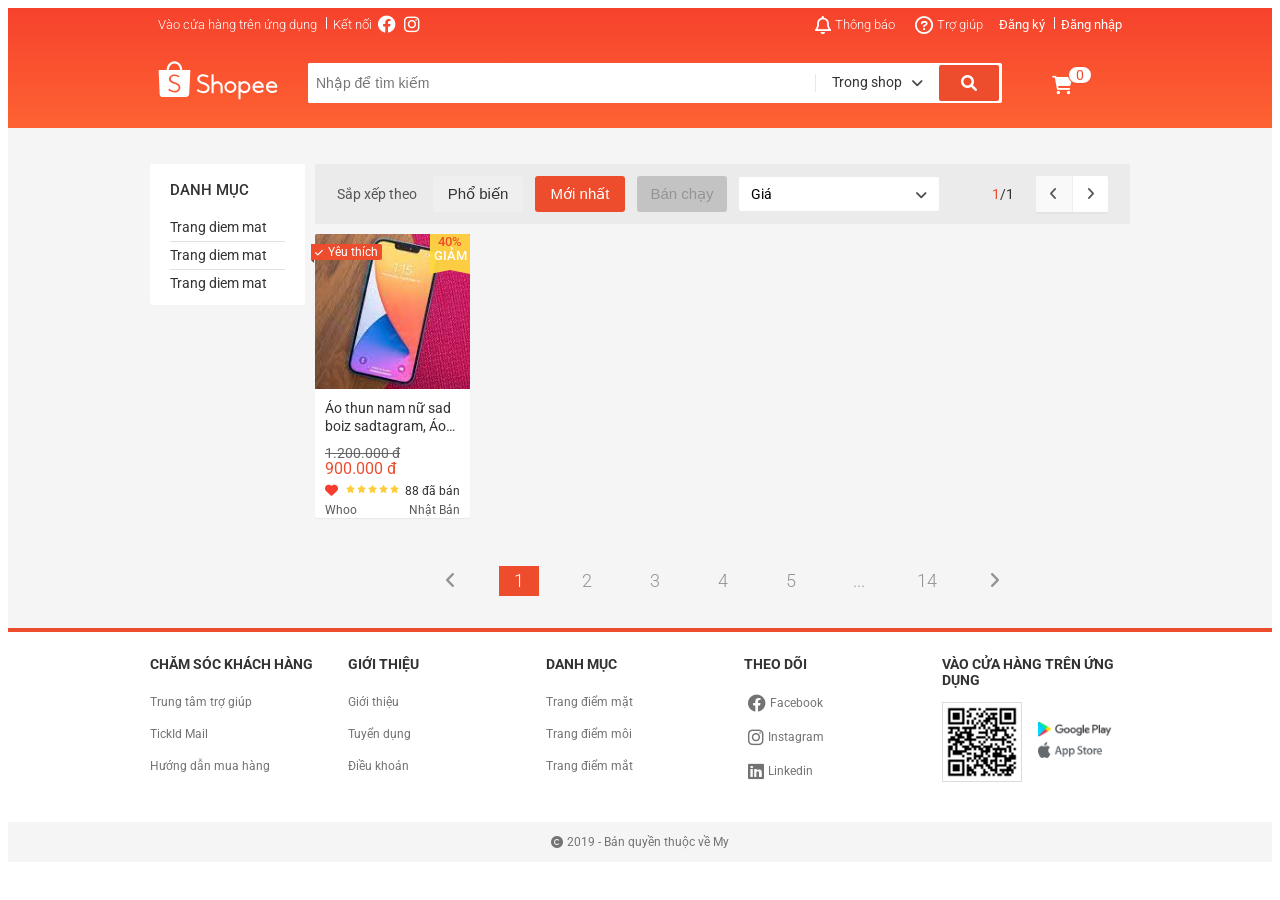
==== commit 514425be: "remove unuse html" ====
--- a/index.html
+++ b/index.html
@@ -99,7 +99,7 @@
                     </li>
                     <li class="header__navbar-item header__navbar-item--strong header__navbar-item--separate header__navbar-register">Đăng ký</li>
                     <li class="header__navbar-item header__navbar-item--strong header__navbar-item-login">Đăng nhập</li>
-                    <li class="header__navbar-item header__navbar-user">
+                    <li class="header__navbar-item header__navbar-user hide">
                         <img src="https://www.kindpng.com/picc/m/78-786207_user-avatar-png-user-avatar-icon-png-transparent.png" alt="" class="header__navbar-user-img">
                         <span class="header__navbar-user-name">TEO TEO</span>
                         <ul class="header__navbar-user-menu">
@@ -113,7 +113,7 @@
                                 <a href="">Địa chỉ của tôi</a>
                             </li>
                             <li class="header__navbar-user-item">
-                                <a href="">Đơn mua</a>
+                                <a href="./pages/purchase/">Đơn mua</a>
                             </li>
                             <li class="header__navbar-user-item header__navbar-user-item-separate header__navbar-logout">
                                 <a href="">Đăng xuất</a>
@@ -174,7 +174,7 @@
                 <div class="header__cart">
                     <div class="header__cart-wrap">
                         <i class="header__cart-icon fa-solid fa-cart-shopping"></i>
-                        <span class="header__cart-notice">3</span>
+                        <span class="header__cart-notice">0</span>
                         <!-- No car: header__cart-list-no-cart -->
                         <div class="header__cart-list">
                             <img src="./assets/img/no-cart.png" alt="" class="header__cart-no-car-img">
@@ -183,7 +183,7 @@
                             </span>
                             <h3 class="header__cart-list-heading">Sản phẩm đã thêm</h3>
                             <ul class="header__cart-list-item">
-                                <li class="header__cart-item">
+                                <!-- <li class="header__cart-item">
                                     <img src="./assets/img/sp1.jpg" alt="" class="header__cart-item-img">
                                     <div class="header__cart-item-info">
                                         <div class="header__cart-item-head">
@@ -372,7 +372,7 @@
                                             <span class="header__cart-item-remove">Xóa</span>
                                         </div>
                                     </div>
-                                </li>
+                                </li> -->
                             </ul>
                             <a class="btn btn--primary header__cart-view-cart">Xem giỏ hàng</a>
                         </div>
--- a/assets/css/base.css
+++ b/assets/css/base.css
@@ -60,6 +60,18 @@
     width: 25%;
 }
 
+.grid__column-5 {
+    padding-left: 5px;
+    padding-right: 5px;
+    width: 41.6667%;
+}
+
+.grid__column-7 {
+    padding-left: 5px;
+    padding-right: 5px;
+    width: 58.3333%;
+}
+
 
 .grid__column-9 {
     padding-left: 5px;
@@ -72,6 +84,12 @@
     padding-left: 5px;
     padding-right: 5px;
     width: 83.3334%;
+}
+
+.grid__column-12 {
+    padding-left: 5px;
+    padding-right: 5px;
+    width: 100%;
 }
 /* Animation */
 
@@ -271,9 +289,62 @@
 /* Display */
 
 .hide{
-    display: none;
+    display: none !important
 }
 
 .show{
-    display: block;
-}
+    display: block; 
+}
+
+.text-primary-color {
+    color: var(--primary-color);
+}
+
+/* Modal info */
+
+.modal__success-warp {
+    display: flex;
+    justify-content: center;
+    align-items: center;
+    width: 350px;
+    height: 180px;
+    background-color: rgba(60,60,60,0.8);
+    text-align: center;   
+}
+
+.icon__wrap {
+    height: 50px;
+    width:50px;
+    line-height: 50px;
+    background-color: #00bfa5;
+    border-radius: 50%;
+    text-align: center;
+    vertical-align: middle;
+    margin: auto auto 6px auto;
+}
+
+.modal__success-icon,.modal__success-text {
+   
+    color: #fff;
+}
+
+.modal__success-icon {
+    font-size: 3rem;
+    margin-top: 23%;
+}
+
+.modal__success-text {
+    font-size: 1.7rem;
+}
+
+.modal__message.open{
+    animation: fadeIn  linear 0.1s;
+    display: flex;
+}
+.modal__message.open.close{
+    /* animation: fadeIn  linear 0.1s; */
+    display: flex;
+    visibility: hidden;
+    opacity: 0;
+    transition: visibility 0s 1s, opacity 1s linear;
+}
--- a/assets/css/main.css
+++ b/assets/css/main.css
@@ -240,6 +240,7 @@
     animation: headerNotifyGrowth ease-in 0.2s;
     will-change: animation, transform;
     display: none;
+    z-index: 1;
 }
 
 .header__notify::before {
@@ -516,21 +517,39 @@
 
 .header__cart-wrap{
     position: relative;
+  
+}
+
+.header__cart-link {
     cursor: pointer;
     display:inline-block;
     padding: 0 12px;
+    position: relative;
 }
 
 .header__cart-wrap:hover
 .header__cart-list{
     display: block;
-    animation: fadeIn ease-in 0.1s;
-}
-
+    transform-origin: calc(100% - 32px) top;
+    animation: headerNotifyGrowth ease-in 0.2s;
+    will-change: animation, transform;
+}
+
+@keyframes dialogReduce {
+    from{
+        opacity: 1;
+        transform: scale(1);
+    }
+
+    to{
+        opacity: 0;
+        transform: scale(0);
+    }
+}
 .header__cart-list{
     position: absolute;
     top: calc(100% + 9px);
-    right: 4px;
+    right: 40px;
     background-color: var(--white-color);
     width: 380px;
     border-radius: 2px;
@@ -538,6 +557,7 @@
     cursor: default;
     display: none;
     z-index: 1;
+  
 }
 
 .header__cart-list::after{
@@ -675,8 +695,9 @@
 
 .header__cart-no-car-img{
     width: 50%;
-    background-color:red;
     display: none;
+    margin-left: auto;
+    margin-right: auto;
 }
 
 .header__cart-list-no-cart-msg{
@@ -702,7 +723,8 @@
     font-size: 1.4rem;
     color: var(--primary-color);
     top: -4px;
-    right: -4px;
+    /* right: -4px; */
+    right: 30px;
 }
 
 .header__search-input-wrap{
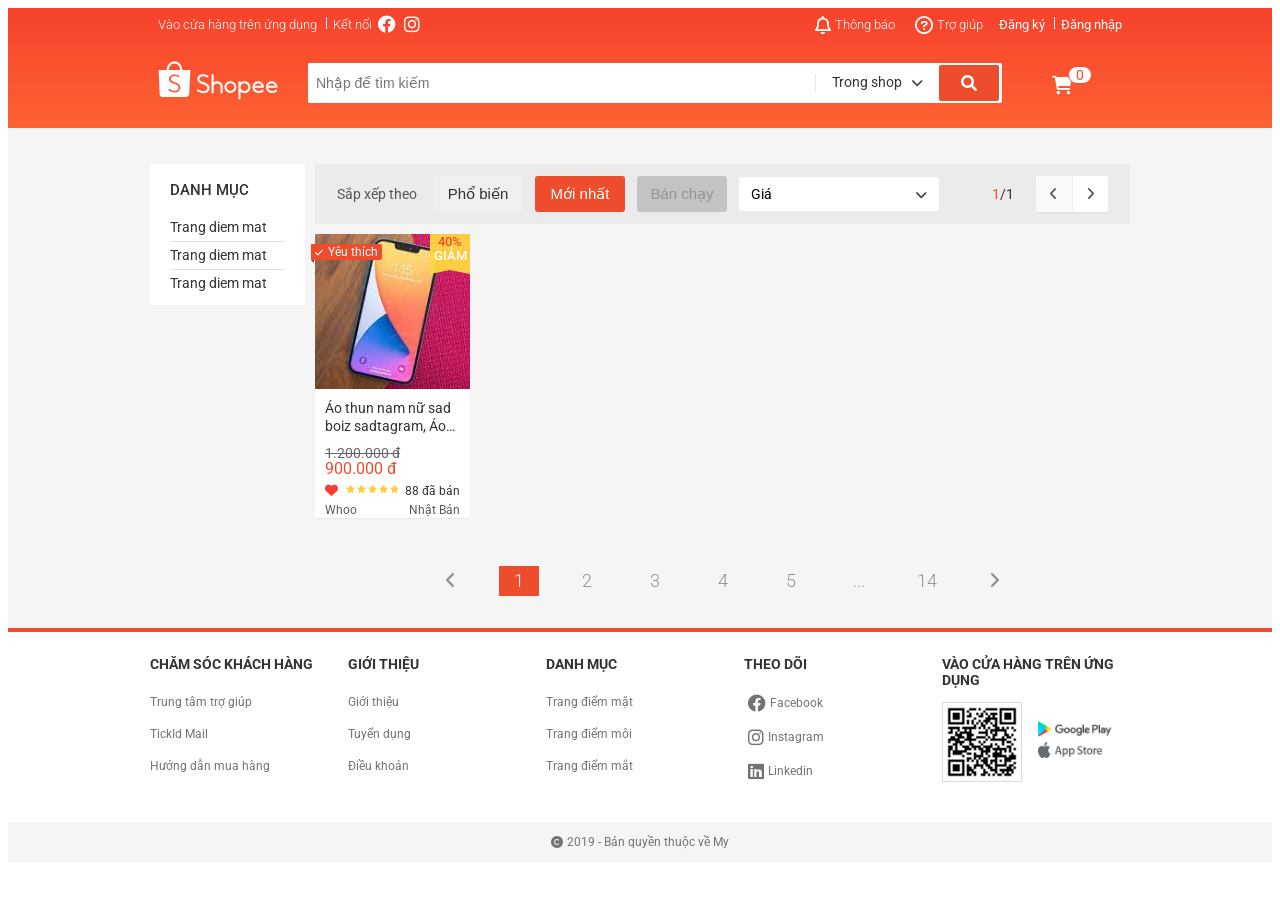
==== commit 3ea834b6: "add function search header" ====
--- a/index.html
+++ b/index.html
@@ -709,6 +709,8 @@
     </div> 
     <script type="module" src="./assets/js/home.js"></script>
     <script type="module" src="./assets/js/login.js"></script>
+    <script type="module" src="./assets/js/searchHeader.js"></script>
+
     
 </body>
 </html>
--- a/assets/css/main.css
+++ b/assets/css/main.css
@@ -854,7 +854,7 @@
 
 .header__search-input:focus ~
 .header__search-history{
-    display: block;
+   /* display: block; */
 }
 
 .header__search-history{
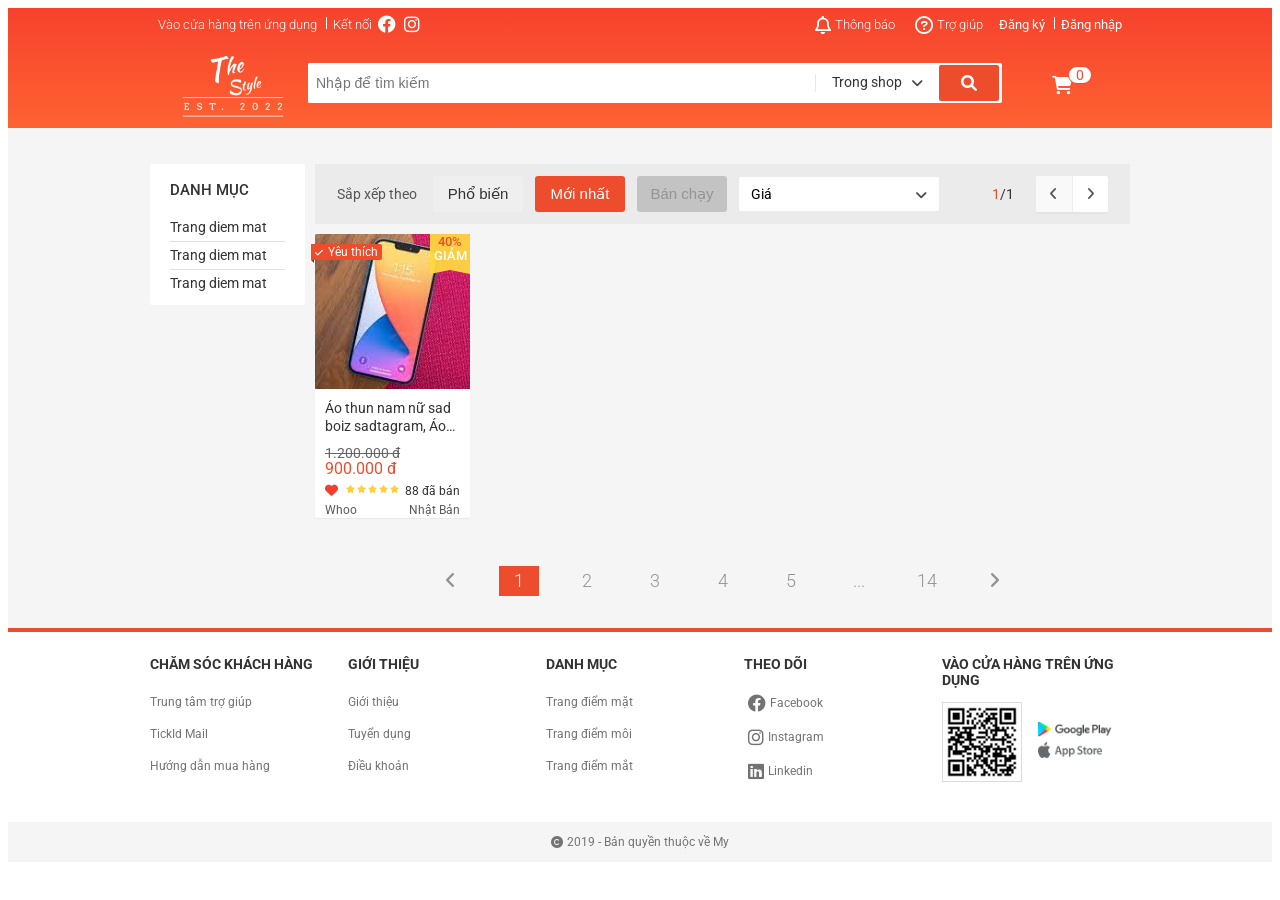
==== commit 3e8f51ee: "update logo" ====
--- a/index.html
+++ b/index.html
@@ -126,11 +126,12 @@
             <div class="header-with-search">
                 <div class="header__logo">
                     <a href="/" class="header__logo-link">
-                        <svg viewBox="0 0 192 65" class="header__logo-img">
+                        <img src="./assets/images/logo.png" alt="" class="header__logo-img">
+                        <!-- <svg viewBox="0 0 192 65" class="header__logo-img">
                             <g fill-rule="evenodd">
                                 <path fill="#fff" d="M35.6717403 44.953764c-.3333497 2.7510509-2.0003116 4.9543414-4.5823845 6.0575984-1.4379707.6145919-3.36871.9463856-4.896954.8421628-2.3840266-.0911143-4.6237865-.6708937-6.6883352-1.7307424-.7375522-.3788551-1.8370513-1.1352759-2.6813095-1.8437757-.213839-.1790053-.239235-.2937577-.0977428-.4944671.0764015-.1151823.2172535-.3229831.5286218-.7791994.45158-.6616533.5079208-.7446018.5587128-.8221779.14448-.2217688.3792333-.2411091.6107855-.0588804.0243289.0189105.0243289.0189105.0426824.0333083.0379873.0294402.0379873.0294402.1276204.0990653.0907002.0706996.14448.1123887.166248.1287205 2.2265285 1.7438508 4.8196989 2.7495466 7.4376251 2.8501162 3.6423042-.0496401 6.2615109-1.6873341 6.7308041-4.2020035.5160305-2.7675977-1.6565047-5.1582742-5.9070334-6.4908212-1.329344-.4166762-4.6895175-1.7616869-5.3090528-2.1250697-2.9094471-1.7071043-4.2697358-3.9430584-4.0763845-6.7048539.296216-3.8283059 3.8501677-6.6835796 8.340785-6.702705 2.0082079-.004083 4.0121475.4132378 5.937338 1.2244562.6816382.2873109 1.8987274.9496089 2.3189359 1.2633517.2420093.1777159.2898136.384872.1510957.60836-.0774686.12958-.2055158.3350171-.4754821.7632974l-.0029878.0047276c-.3553311.5640922-.3664286.5817134-.447952.7136572-.140852.2144625-.3064598.2344475-.5604202.0732783-2.0600669-1.3839063-4.3437898-2.0801572-6.8554368-2.130442-3.126914.061889-5.4706057 1.9228561-5.6246892 4.4579402-.0409751 2.2896772 1.676352 3.9613243 5.3858811 5.2358503 7.529819 2.4196871 10.4113092 5.25648 9.869029 9.7292478M26.3725216 5.42669372c4.9022893 0 8.8982174 4.65220288 9.0851664 10.47578358H17.2875686c.186949-5.8235807 4.1828771-10.47578358 9.084953-10.47578358m25.370857 11.57065968c0-.6047069-.4870064-1.0948761-1.0875481-1.0948761h-11.77736c-.28896-7.68927544-5.7774923-13.82058185-12.5059489-13.82058185-6.7282432 0-12.2167755 6.13130641-12.5057355 13.82058185l-11.79421958.0002149c-.59136492.0107446-1.06748731.4968309-1.06748731 1.0946612 0 .0285807.00106706.0569465.00320118.0848825H.99995732l1.6812605 37.0613963c.00021341.1031483.00405483.2071562.01173767.3118087.00170729.0236381.003628.0470614.00554871.0704847l.00362801.0782207.00405483.004083c.25545428 2.5789222 2.12707837 4.6560709 4.67201764 4.7519129l.00576212.0055872h37.4122078c.0177132.0002149.0354264.0004298.0531396.0004298.0177132 0 .0354264-.0002149.0531396-.0004298h.0796027l.0017073-.0015043c2.589329-.0706995 4.6867431-2.1768587 4.9082648-4.787585l.0012805-.0012893.0017073-.0350275c.0021341-.0275062.0040548-.0547975.0057621-.0823037.0040548-.065757.0068292-.1312992.0078963-.1964115l1.8344904-37.207738h-.0012805c.001067-.0186956.0014939-.0376062.0014939-.0565167M176.465457 41.1518926c.720839-2.3512494 2.900423-3.9186779 5.443734-3.9186779 2.427686 0 4.739107 1.6486899 5.537598 3.9141989l.054826.1556978h-11.082664l.046506-.1512188zm13.50267 3.4063683c.014933.0006399.014933.0006399.036906.0008531.021973-.0002132.021973-.0002132.044372-.0008531.53055-.0243144.950595-.4766911.950595-1.0271786 0-.0266606-.000853-.0496953-.00256-.0865936.000427-.0068251.000427-.020262.000427-.0635588 0-5.1926268-4.070748-9.4007319-9.09145-9.4007319-5.020488 0-9.091235 4.2081051-9.091235 9.4007319 0 .3871116.022399.7731567.067838 1.1568557l.00256.0204753.01408.1013102c.250022 1.8683731 1.047233 3.5831812 2.306302 4.9708108-.00064-.0006399.00064.0006399.007253.0078915 1.396026 1.536289 3.291455 2.5833031 5.393601 2.9748936l.02752.0053321v-.0027727l.13653.0228215c.070186.0119439.144211.0236746.243409.039031 2.766879.332724 5.221231-.0661182 7.299484-1.1127057.511777-.2578611.971928-.5423827 1.37064-.8429007.128211-.0968312.243622-.1904632.34346-.2781231.051412-.0452164.092372-.083181.114131-.1051493.468898-.4830897.498124-.6543572.215249-1.0954297-.31146-.4956734-.586228-.9179769-.821744-1.2675504-.082345-.1224254-.154023-.2267215-.214396-.3133151-.033279-.0475624-.033279-.0475624-.054399-.0776356-.008319-.0117306-.008319-.0117306-.013866-.0191956l-.00256-.0038391c-.256208-.3188605-.431565-.3480805-.715933-.0970445-.030292.0268739-.131624.1051493-.14997.1245582-1.999321 1.775381-4.729508 2.3465571-7.455854 1.7760208-.507724-.1362888-.982595-.3094759-1.419919-.5184948-1.708127-.8565509-2.918343-2.3826022-3.267563-4.1490253l-.02752-.1394881h13.754612zM154.831964 41.1518926c.720831-2.3512494 2.900389-3.9186779 5.44367-3.9186779 2.427657 0 4.739052 1.6486899 5.537747 3.9141989l.054612.1556978h-11.082534l.046505-.1512188zm13.502512 3.4063683c.015146.0006399.015146.0006399.037118.0008531.02176-.0002132.02176-.0002132.044159-.0008531.530543-.0243144.950584-.4766911.950584-1.0271786 0-.0266606-.000854-.0496953-.00256-.0865936.000426-.0068251.000426-.020262.000426-.0635588 0-5.1926268-4.070699-9.4007319-9.091342-9.4007319-5.020217 0-9.091343 4.2081051-9.091343 9.4007319 0 .3871116.022826.7731567.068051 1.1568557l.00256.0204753.01408.1013102c.250019 1.8683731 1.04722 3.5831812 2.306274 4.9708108-.00064-.0006399.00064.0006399.007254.0078915 1.396009 1.536289 3.291417 2.5833031 5.393538 2.9748936l.027519.0053321v-.0027727l.136529.0228215c.070184.0119439.144209.0236746.243619.039031 2.766847.332724 5.22117-.0661182 7.299185-1.1127057.511771-.2578611.971917-.5423827 1.370624-.8429007.128209-.0968312.243619-.1904632.343456-.2781231.051412-.0452164.09237-.083181.11413-.1051493.468892-.4830897.498118-.6543572.215246-1.0954297-.311457-.4956734-.586221-.9179769-.821734-1.2675504-.082344-.1224254-.154022-.2267215-.21418-.3133151-.033492-.0475624-.033492-.0475624-.054612-.0776356-.008319-.0117306-.008319-.0117306-.013866-.0191956l-.002346-.0038391c-.256419-.3188605-.431774-.3480805-.716138-.0970445-.030292.0268739-.131623.1051493-.149969.1245582-1.999084 1.775381-4.729452 2.3465571-7.455767 1.7760208-.507717-.1362888-.982582-.3094759-1.419902-.5184948-1.708107-.8565509-2.918095-2.3826022-3.267311-4.1490253l-.027733-.1394881h13.754451zM138.32144123 49.7357905c-3.38129629 0-6.14681004-2.6808521-6.23169343-6.04042014v-.31621743c.08401943-3.35418649 2.85039714-6.03546919 6.23169343-6.03546919 3.44242097 0 6.23320537 2.7740599 6.23320537 6.1960534 0 3.42199346-2.7907844 6.19605336-6.23320537 6.19605336m.00172791-15.67913203c-2.21776751 0-4.33682838.7553485-6.03989586 2.140764l-.19352548.1573553V34.6208558c0-.4623792-.0993546-.56419733-.56740117-.56419733h-2.17651376c-.47409424 0-.56761716.09428403-.56761716.56419733v27.6400724c0 .4539841.10583425.5641973.56761716.5641973h2.17651376c.46351081 0 .56740117-.1078454.56740117-.5641973V50.734168l.19352548.1573553c1.70328347 1.3856307 3.82234434 2.1409792 6.03989586 2.1409792 5.27140956 0 9.54473746-4.2479474 9.54473746-9.48802964 0-5.239867-4.2733279-9.48781439-9.54473746-9.48781439M115.907646 49.5240292c-3.449458 0-6.245805-2.7496948-6.245805-6.1425854 0-3.3928907 2.79656-6.1427988 6.245805-6.1427988 3.448821 0 6.24538 2.7499081 6.24538 6.1427988 0 3.3926772-2.796346 6.1425854-6.24538 6.1425854m.001914-15.5438312c-5.28187 0-9.563025 4.2112903-9.563025 9.4059406 0 5.1944369 4.281155 9.4059406 9.563025 9.4059406 5.281657 0 9.562387-4.2115037 9.562387-9.4059406 0-5.1946503-4.280517-9.4059406-9.562387-9.4059406M94.5919049 34.1890939c-1.9281307 0-3.7938902.6198995-5.3417715 1.7656047l-.188189.1393105V23.2574169c0-.4254677-.1395825-.5643476-.5649971-.5643476h-2.2782698c-.4600414 0-.5652122.1100273-.5652122.5643476v29.2834155c0 .443339.1135587.5647782.5652122.5647782h2.2782698c.4226187 0 .5649971-.1457701.5649971-.5647782v-9.5648406c.023658-3.011002 2.4931278-5.4412923 5.5299605-5.4412923 3.0445753 0 5.516841 2.4421328 5.5297454 5.4630394v9.5430935c0 .4844647.0806524.5645628.5652122.5645628h2.2726775c.481764 0 .565212-.0824666.565212-.5645628v-9.5710848c-.018066-4.8280677-4.0440197-8.7806537-8.9328471-8.7806537M62.8459442 47.7938061l-.0053397.0081519c-.3248668.4921188-.4609221.6991347-.5369593.8179812-.2560916.3812097-.224267.551113.1668119.8816949.91266.7358184 2.0858968 1.508535 2.8774525 1.8955369 2.2023021 1.076912 4.5810275 1.646045 7.1017886 1.6975309 1.6283921.0821628 3.6734936-.3050536 5.1963734-.9842376 2.7569891-1.2298679 4.5131066-3.6269626 4.8208863-6.5794607.4985136-4.7841067-2.6143125-7.7747902-10.6321784-10.1849709l-.0021359-.0006435c-3.7356476-1.2047686-5.4904836-2.8064071-5.4911243-5.0426086.1099976-2.4715346 2.4015793-4.3179454 5.4932602-4.4331449 2.4904317.0062212 4.6923065.6675996 6.8557356 2.0598624.4562232.2767364.666607.2256796.9733188-.172263.035242-.0587797.1332787-.2012238.543367-.790093l.0012815-.0019308c.3829626-.5500403.5089793-.7336731.5403767-.7879478.258441-.4863266.2214903-.6738208-.244985-1.0046173-.459427-.3290803-1.7535544-1.0024722-2.4936356-1.2978721-2.0583439-.8211991-4.1863175-1.2199998-6.3042524-1.1788111-4.8198184.1046878-8.578747 3.2393171-8.8265087 7.3515337-.1572005 2.9703036 1.350301 5.3588174 4.5000778 7.124567.8829712.4661613 4.1115618 1.6865902 5.6184225 2.1278667 4.2847814 1.2547527 6.5186944 3.5630343 6.0571315 6.2864205-.4192725 2.4743234-3.0117991 4.1199394-6.6498372 4.2325647-2.6382344-.0549182-5.2963324-1.0217793-7.6043603-2.7562084-.0115337-.0083664-.0700567-.0519149-.1779185-.1323615-.1516472-.1130543-.1516472-.1130543-.1742875-.1300017-.4705335-.3247898-.7473431-.2977598-1.0346184.1302162-.0346012.0529875-.3919333.5963776-.5681431.8632459"></path>
                             </g>
-                        </svg>
+                        </svg> -->
                     </a>
                 </div>
                 <div class="header__search">
@@ -611,7 +612,7 @@
         <div class="modal__overlay"></div>
         <div class="modal__body">
             <!-- Register Form -->
-            <!-- <div class="auth-form">
+             <div class="auth-form register-form">
                 <div class="auth-form__container">
                     <div class="auth-form__header">
                         <h3 class="auth-form__heading">Đăng ký</h3>
@@ -620,13 +621,13 @@
 
                     <div class="auth-form__form">
                         <div class="auth-form__group">
-                            <input type="text" class="auth-form__input" placeholder="Email">
+                            <input type="text" class="auth-form__input register__input-email" placeholder="Email">
                         </div>
                         <div class="auth-form__group">
-                            <input type="password" class="auth-form__input" placeholder="Mật khẩu">
+                            <input type="password" class="auth-form__input register__input-password" placeholder="Mật khẩu">
                         </div>
                         <div class="auth-form__group">
-                            <input type="password" class="auth-form__input" placeholder="Nhập lại mật khẩu">
+                            <input type="password" class="auth-form__input register__input-cpassword" placeholder="Nhập lại mật khẩu">
                         </div>
                     </div>
 
@@ -640,7 +641,7 @@
 
                     <div class="auth-form__controls">
                         <button class="btn btn--normal auth-form__controls-back">TRỞ LẠI</button>
-                        <button class="btn btn--primary">ĐĂNG KÝ</button>
+                        <button class="btn btn--primary auth-form__controls-register">ĐĂNG KÝ</button>
 
                     </div>
                 </div>
@@ -658,9 +659,9 @@
                         </span>
                     </a>
                 </div>
-            </div> -->
+            </div>
             <!-- Login Form -->
-            <div class="auth-form">
+            <div class="auth-form login-form">
                 <div class="auth-form__container">
                     <div class="auth-form__header">
                         <h3 class="auth-form__heading">Đăng nhập</h3>
@@ -706,6 +707,7 @@
                 </div>
             </div>
         </div>
+        <div class="register__msg-modal"></div> 
     </div> 
     <script type="module" src="./assets/js/home.js"></script>
     <script type="module" src="./assets/js/login.js"></script>
--- a/assets/css/main.css
+++ b/assets/css/main.css
@@ -494,7 +494,10 @@
 }
 
 .header__logo-img{
-    width: 120px;
+    /* width: 120px; */
+    width: 100%;
+    margin-bottom: 10px;
+    height: 100%;
 }
 .header__logo-link {
     text-decoration: none;
@@ -1331,4 +1334,20 @@
     font-size: 1.2rem;
     text-align: center;
     color: #737373;
+}
+
+/* Register modal */
+
+.modal__message-register {
+    position: fixed;
+    top: 0;
+    right: 0;
+    left: 0;
+    bottom: 0;
+    display: none;
+}
+
+.modal__message-register.open {
+    animation: fadeIn linear 0.1s;
+    display: flex;
 }
